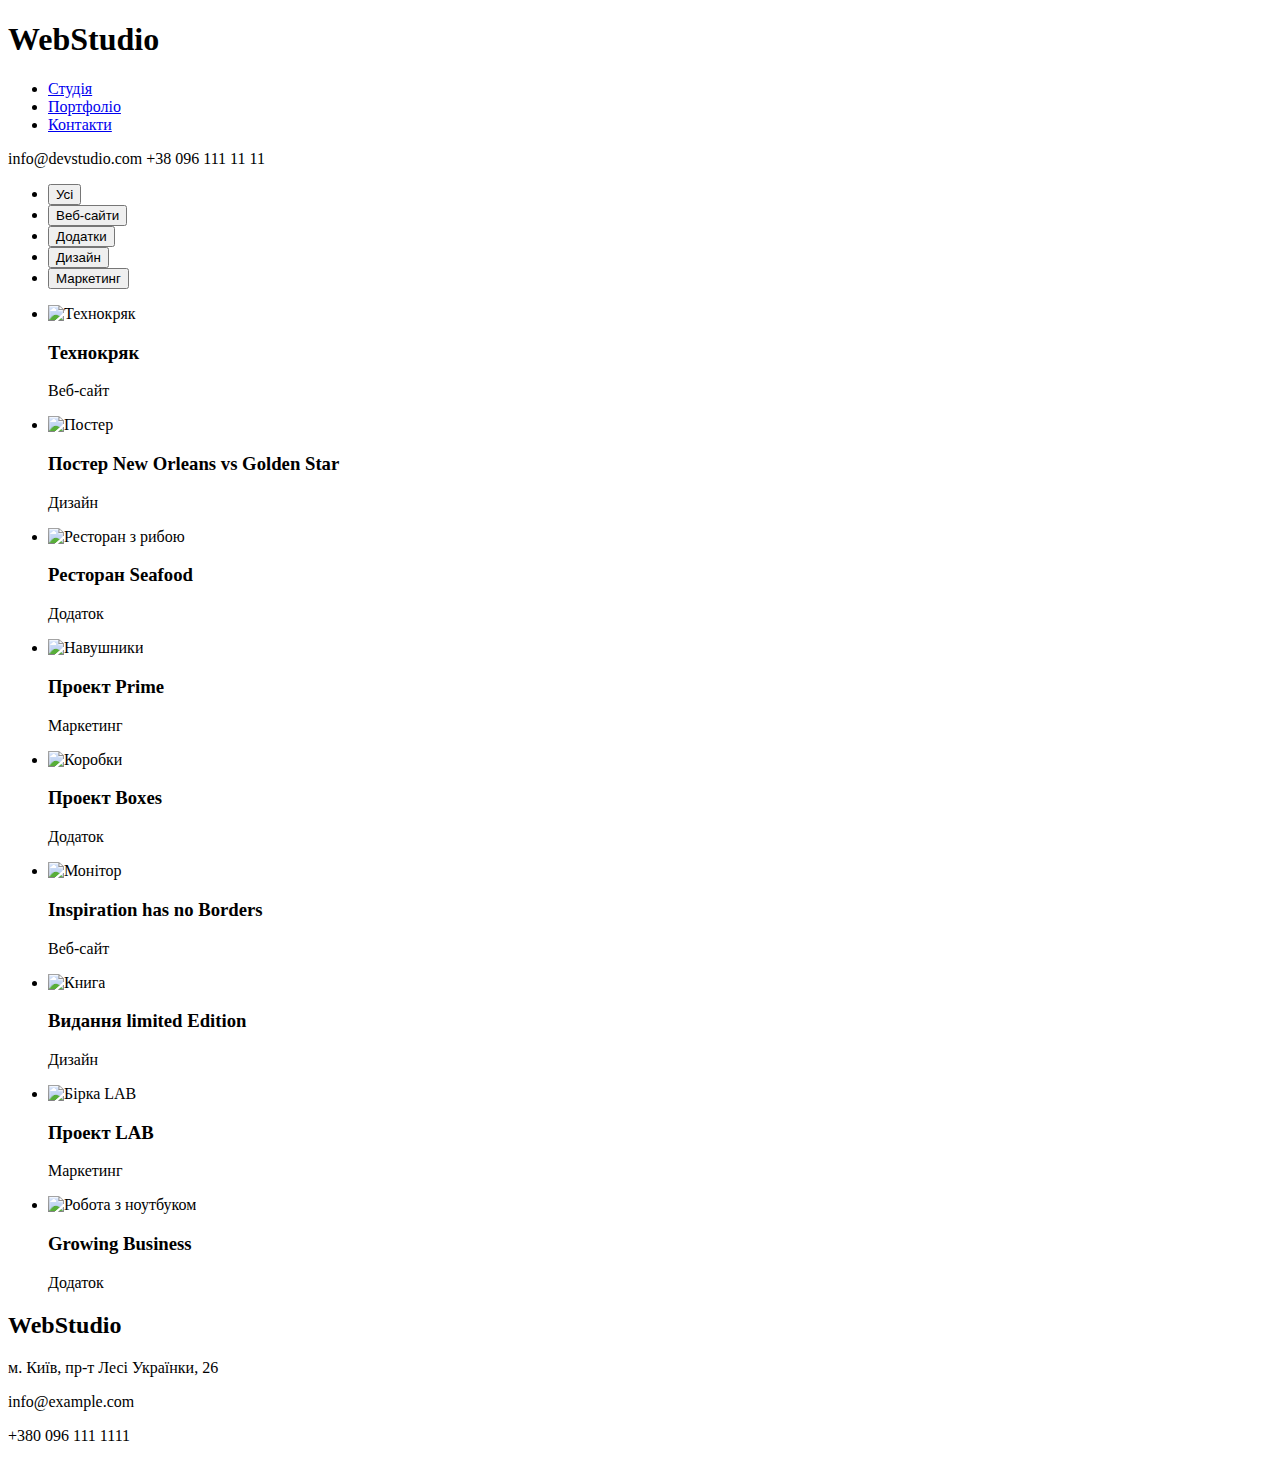
==== index.html @ 3735bf4d "2" ====
<!DOCTYPE html>
<html lang="en">
<head>
    <meta charset="UTF-8">
    <meta name="viewport" content="width=device-width, initial-scale=1.0">
    <title>Document</title>
</head>
<body>
    <header>
        <h1>WebStudio</h1>
        <nav>
            <ul>
                <li><a href="#">Студія</a></li>
                <li><a href="#">Портфоліо</a></li>
                <li><a href="#">Контакти</a></li>
            </ul>
        </nav>
        <p>info@devstudio.com            +38 096 111 11 11</p>
    </header>
    
    <main>
        <section>
            <ul>
                <li><button>Усі</button></li>
                <li><button>Веб-сайти</button></li>
                <li><button>Додатки</button></li>
                <li><button>Дизайн</button></li>
                <li><button>Маркетинг</button></li>
            </ul>
        </section>
        
        <section>
            <ul>
                <li>
                    <img src="techno.jpg" alt="Технокряк">
                    <h3>Технокряк</h3>
                    <p>Веб-сайт</p>
                </li>
                <li>
                    <img src="poster.jpg" alt="Постер">
                    <h3>Постер New Orleans vs Golden Star</h3>
                    <p>Дизайн</p>
                </li>
                <li>
                    <img src="seafood.jpg" alt="Ресторан з рибою">
                    <h3>Ресторан Seafood</h3>
                    <p>Додаток</p>
                </li>
                <li>
                    <img src="prime.jpg" alt="Навушники">
                    <h3>Проект Prime</h3>
                    <p>Маркетинг</p>
                </li>
                <li>
                    <img src="boxes.jpg" alt="Коробки">
                    <h3>Проект Boxes</h3>
                    <p>Додаток</p>
                </li>
                <li>
                    <img src="inspiration.jpg" alt="Монітор">
                    <h3>Inspiration has no Borders</h3>
                    <p>Веб-сайт</p>
                </li>
                <li>
                    <img src="inspiration.jpg" alt="Книга">
                    <h3>Видання limited Edition</h3>
                    <p>Дизайн</p>
                </li>
                <li>
                    <img src="inspiration.jpg" alt="Бірка LAB">
                    <h3>Проект LAB</h3>
                    <p>Маркетинг</p>
                </li>
                <li>
                    <img src="inspiration.jpg" alt="Робота з ноутбуком">
                    <h3>Growing Business</h3>
                    <p>Додаток</p>
                </li>
            </ul>
        </section>
        <footer>
            <h2>Web<span>Studio</span></h2>
            <p>м. Київ, пр-т Лесі Українки, 26</p>
            <p>info@example.com</p>
            <p>+380 096 111 1111</p>
        </footer>
    </main>
</body>
</html>
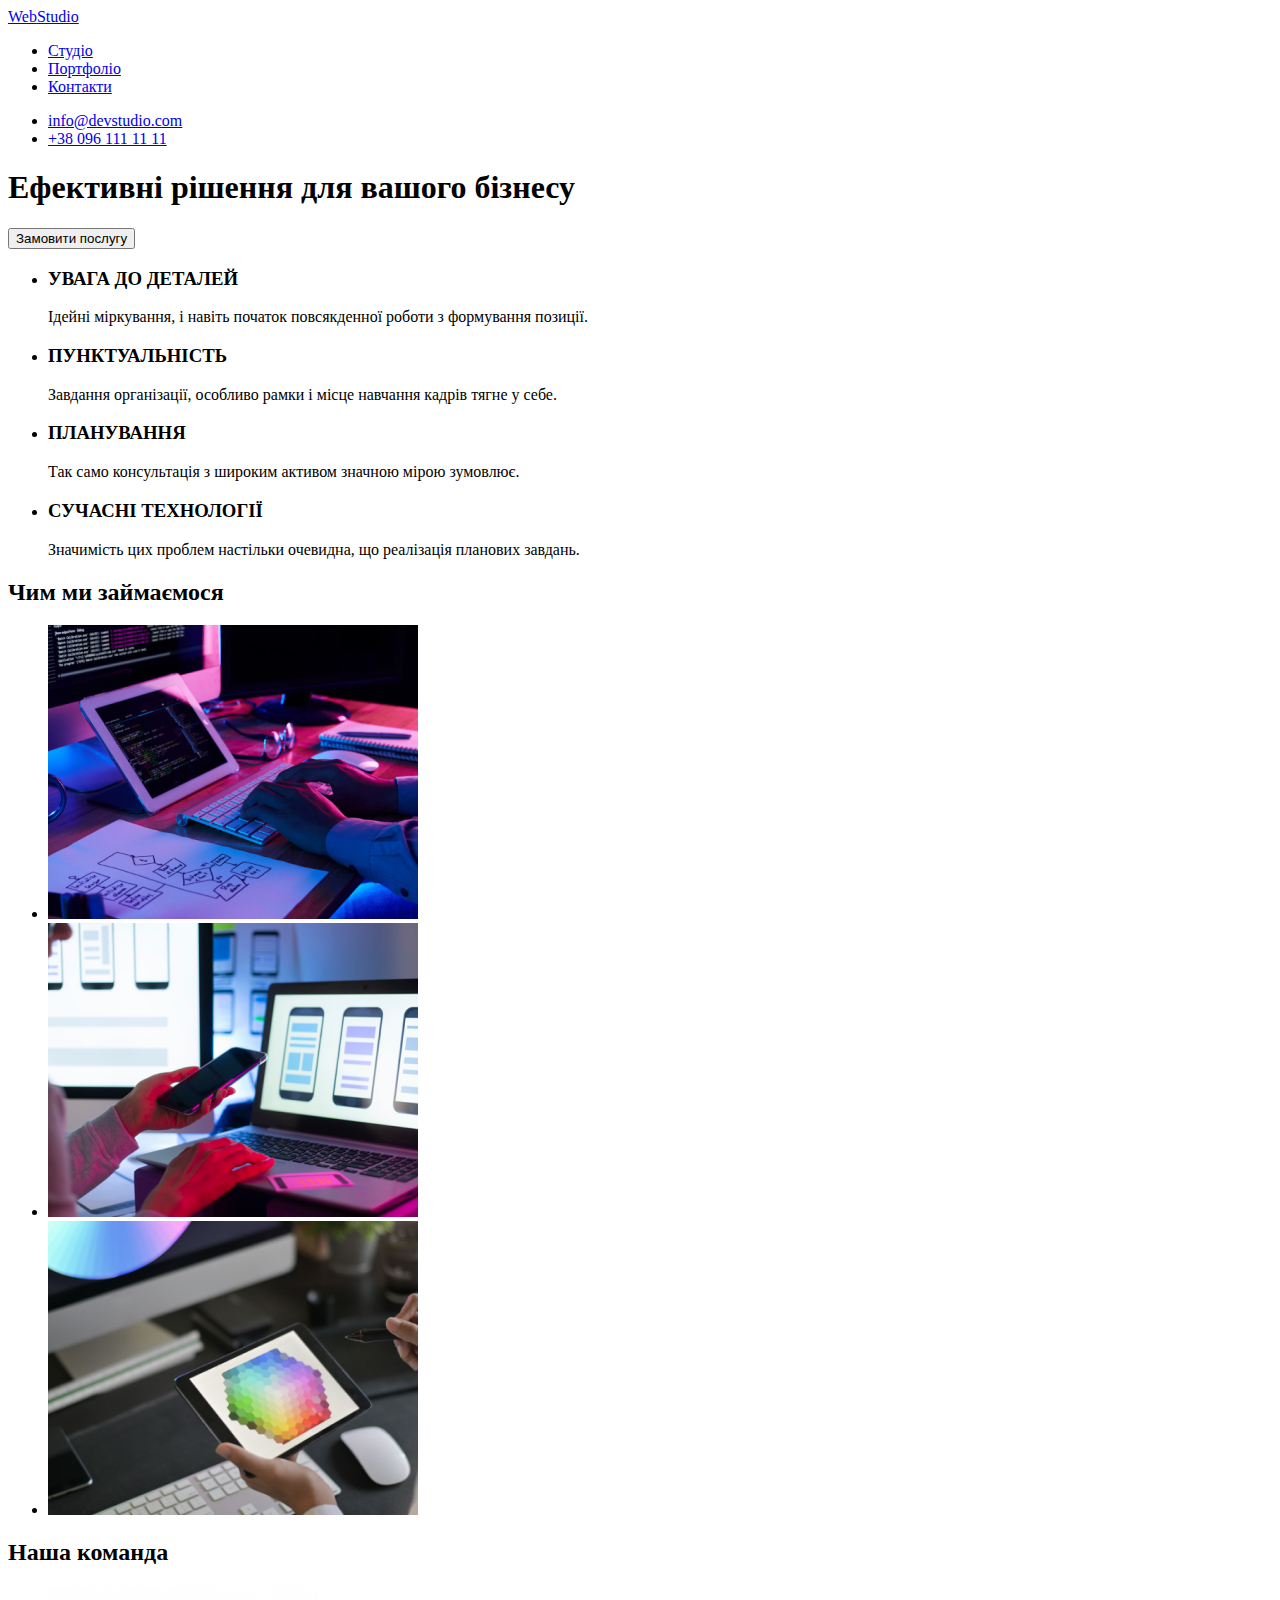
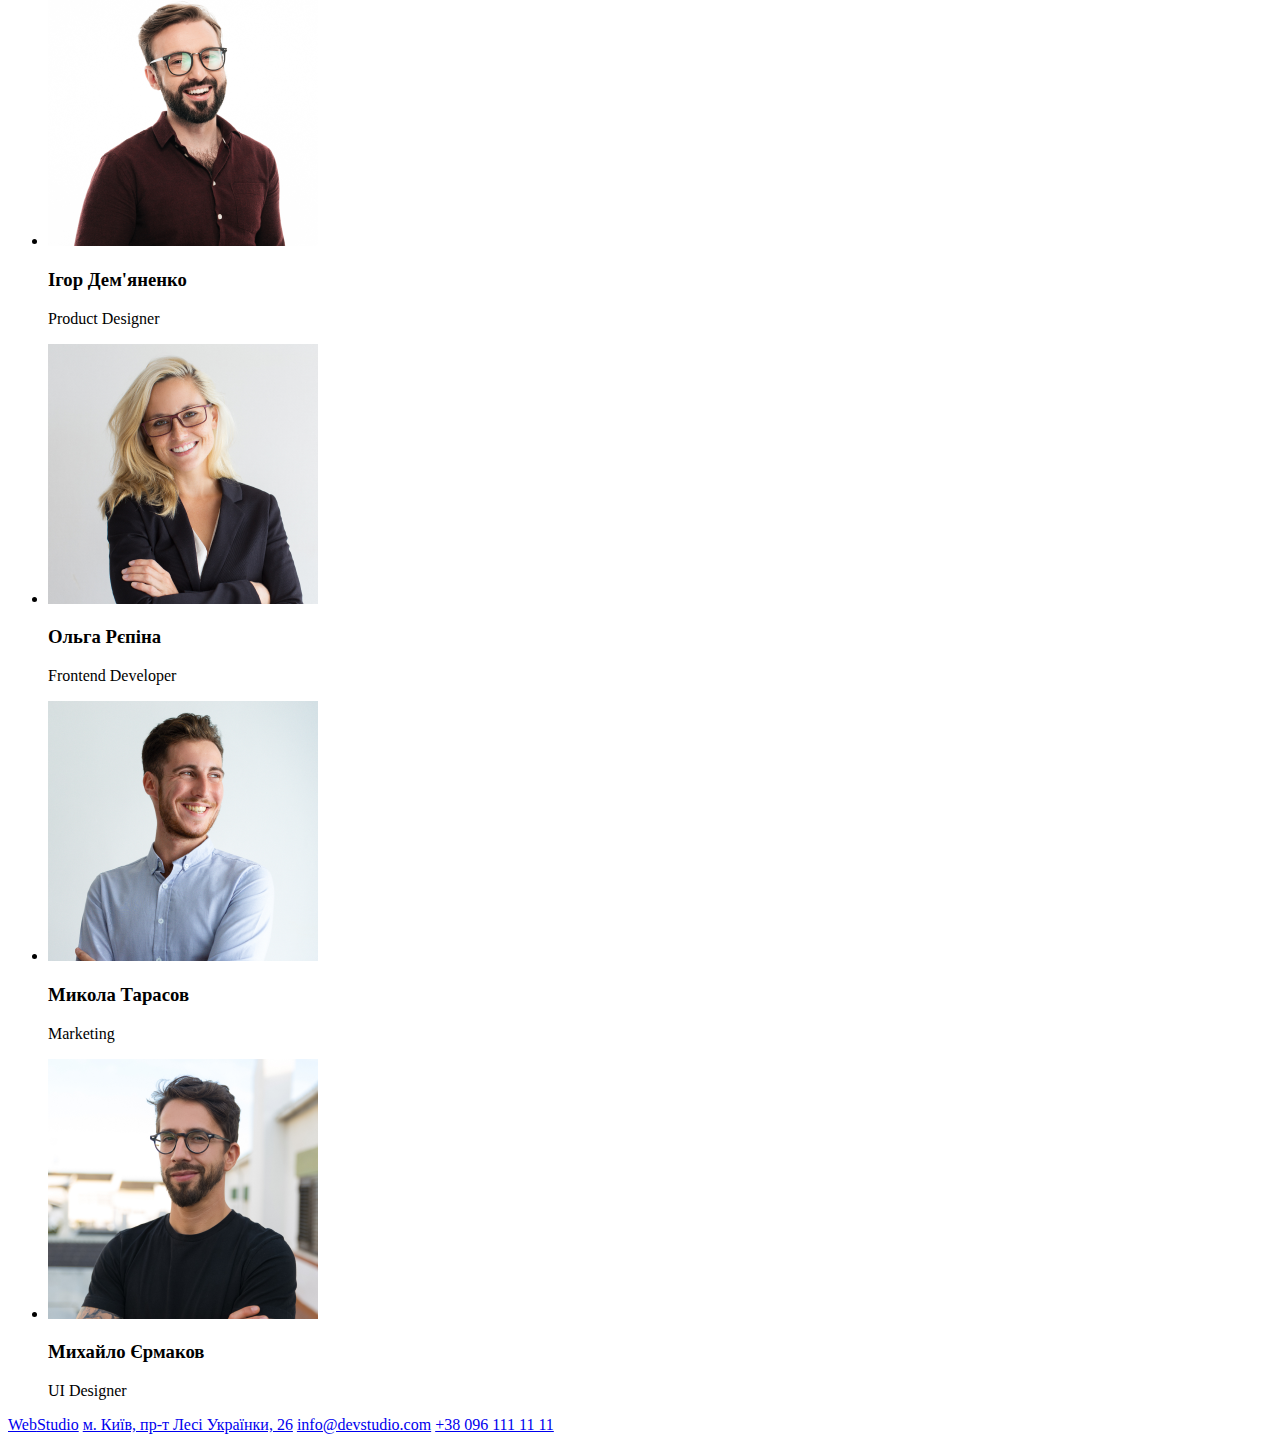
==== commit c2881c83: "а" ====
--- a/index.html
+++ b/index.html
@@ -1,89 +1,114 @@
 <!DOCTYPE html>
-<html lang="en">
-<head>
-    <meta charset="UTF-8">
-    <meta name="viewport" content="width=device-width, initial-scale=1.0">
-    <title>Document</title>
-</head>
-<body>
+<html lang="uk">
+  <head>
+    <meta charset="UTF-8" />
+    <meta name="viewport" content="width=device-width, initial-scale=1.0" />
+    <title>WebStudio</title>
+  </head>
+  <body>
     <header>
-        <h1>WebStudio</h1>
-        <nav>
-            <ul>
-                <li><a href="#">Студія</a></li>
-                <li><a href="#">Портфоліо</a></li>
-                <li><a href="#">Контакти</a></li>
-            </ul>
-        </nav>
-        <p>info@devstudio.com            +38 096 111 11 11</p>
+      <a href="./index.html"><span>Web</span>Studio</a>
+      <nav>
+        <ul>
+          <li><a href="./index.html">Студіо</a></li>
+          <li><a href="./portfolio.html">Портфоліо</a></li>
+          <li><a href="#">Контакти</a></li>
+        </ul>
+      </nav>
+      <ul>
+        <li>
+          <a href="mailto:info@devstudio.com" lang="en">info@devstudio.com</a>
+        </li>
+        <li><a href="tel:+380961111111">+38 096 111 11 11</a></li>
+      </ul>
     </header>
-    
     <main>
-        <section>
-            <ul>
-                <li><button>Усі</button></li>
-                <li><button>Веб-сайти</button></li>
-                <li><button>Додатки</button></li>
-                <li><button>Дизайн</button></li>
-                <li><button>Маркетинг</button></li>
-            </ul>
-        </section>
-        
-        <section>
-            <ul>
-                <li>
-                    <img src="techno.jpg" alt="Технокряк">
-                    <h3>Технокряк</h3>
-                    <p>Веб-сайт</p>
-                </li>
-                <li>
-                    <img src="poster.jpg" alt="Постер">
-                    <h3>Постер New Orleans vs Golden Star</h3>
-                    <p>Дизайн</p>
-                </li>
-                <li>
-                    <img src="seafood.jpg" alt="Ресторан з рибою">
-                    <h3>Ресторан Seafood</h3>
-                    <p>Додаток</p>
-                </li>
-                <li>
-                    <img src="prime.jpg" alt="Навушники">
-                    <h3>Проект Prime</h3>
-                    <p>Маркетинг</p>
-                </li>
-                <li>
-                    <img src="boxes.jpg" alt="Коробки">
-                    <h3>Проект Boxes</h3>
-                    <p>Додаток</p>
-                </li>
-                <li>
-                    <img src="inspiration.jpg" alt="Монітор">
-                    <h3>Inspiration has no Borders</h3>
-                    <p>Веб-сайт</p>
-                </li>
-                <li>
-                    <img src="inspiration.jpg" alt="Книга">
-                    <h3>Видання limited Edition</h3>
-                    <p>Дизайн</p>
-                </li>
-                <li>
-                    <img src="inspiration.jpg" alt="Бірка LAB">
-                    <h3>Проект LAB</h3>
-                    <p>Маркетинг</p>
-                </li>
-                <li>
-                    <img src="inspiration.jpg" alt="Робота з ноутбуком">
-                    <h3>Growing Business</h3>
-                    <p>Додаток</p>
-                </li>
-            </ul>
-        </section>
-        <footer>
-            <h2>Web<span>Studio</span></h2>
-            <p>м. Київ, пр-т Лесі Українки, 26</p>
-            <p>info@example.com</p>
-            <p>+380 096 111 1111</p>
-        </footer>
+      <section>
+        <h1>Ефективні рішення для вашого бізнесу</h1>
+        <button type="button">Замовити послугу</button>
+      </section>
+      <section>
+        <ul>
+          <li>
+            <h3>УВАГА ДО ДЕТАЛЕЙ</h3>
+            <p>
+              Ідейні міркування, і навіть початок повсякденної роботи з
+              формування позиції.
+            </p>
+          </li>
+          <li>
+            <h3>ПУНКТУАЛЬНІСТЬ</h3>
+            <p>
+              Завдання організації, особливо рамки і місце навчання кадрів тягне
+              у себе.
+            </p>
+          </li>
+          <li>
+            <h3>ПЛАНУВАННЯ</h3>
+            <p>
+              Так само консультація з широким активом значною мірою зумовлює.
+            </p>
+          </li>
+          <li>
+            <h3>СУЧАСНІ ТЕХНОЛОГІЇ</h3>
+            <p>
+              Значимість цих проблем настільки очевидна, що реалізація планових
+              завдань.
+            </p>
+          </li>
+        </ul>
+      </section>
+      <section>
+        <h2>Чим ми займаємося</h2>
+        <ul>
+          <li>
+            <img src="./images/first.png" alt="#" />
+          </li>
+          <li>
+            <img src="./images/second.png" alt="#" />
+          </li>
+          <li>
+            <img src="./images/third.png" alt="#" />
+          </li>
+        </ul>
+      </section>
+      <section>
+        <h2>Наша команда</h2>
+        <ul>
+          <li>
+            <img src="./images/igor.png" alt="Зображення чоловіка" />
+            <h3>Ігор Дем'яненко</h3>
+            <p lang="en">Product Designer</p>
+          </li>
+        </ul>
+        <ul>
+          <li>
+            <img src="./images/olga.png" alt="Ольга Рєпіна" />
+            <h3>Ольга Рєпіна</h3>
+            <p lang="en">Frontend Developer</p>
+          </li>
+        </ul>
+        <ul>
+          <li>
+            <img src="./images/mykola.png" alt="Микола Тарасов" />
+            <h3>Микола Тарасов</h3>
+            <p lang="en">Marketing</p>
+          </li>
+        </ul>
+        <ul>
+          <li>
+            <img src="./images/michael.png" alt="Михайло Єрмаков" />
+            <h3>Михайло Єрмаков</h3>
+            <p lang="en">UI Designer</p>
+          </li>
+        </ul>
+      </section>
     </main>
-</body>
-</html>
+    <footer>
+        <a href="./index.html"><span>Web</span>Studio</a>
+        <a href="#">м. Київ, пр-т Лесі Українки, 26</a>
+        <a href="mailto:info@devstudio.com" lang="en">info@devstudio.com</a>
+        <a href="tel:+380961111111">+38 096 111 11 11</a>
+    </footer>
+  </body>
+</html>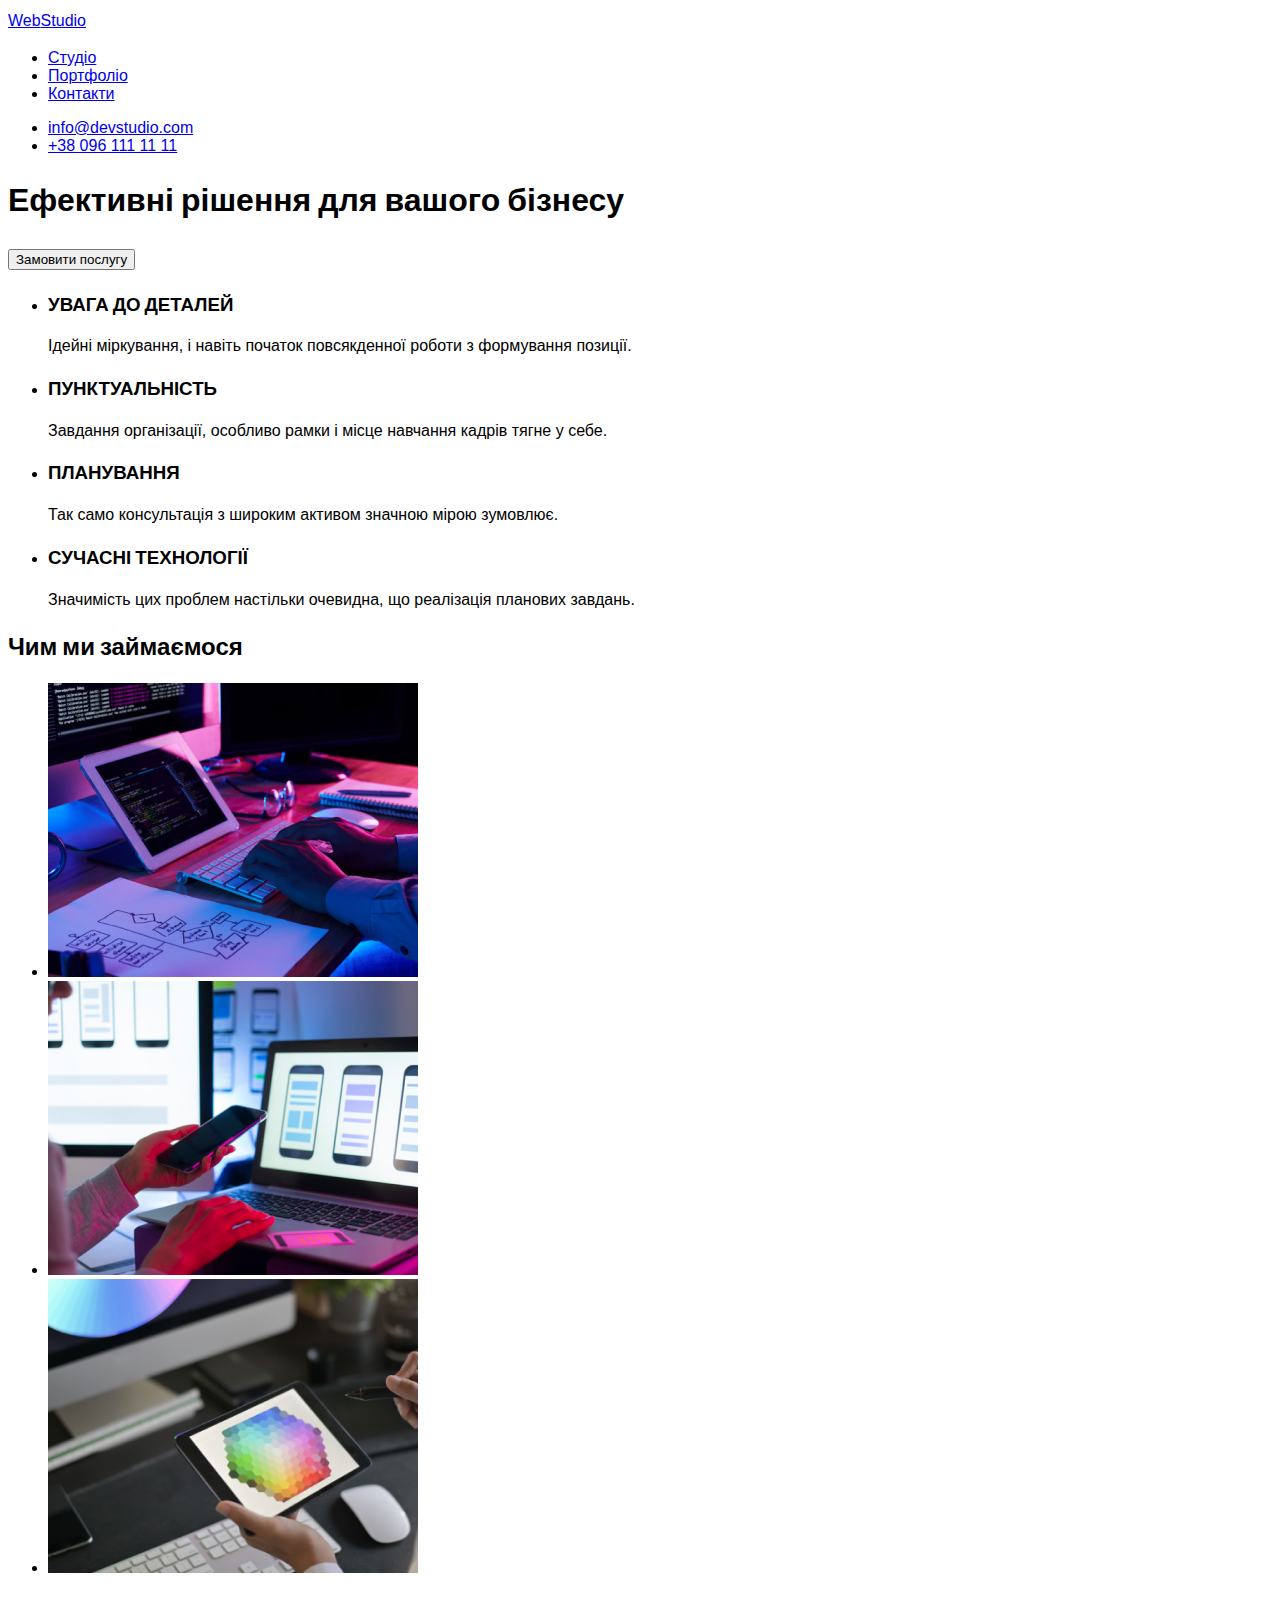
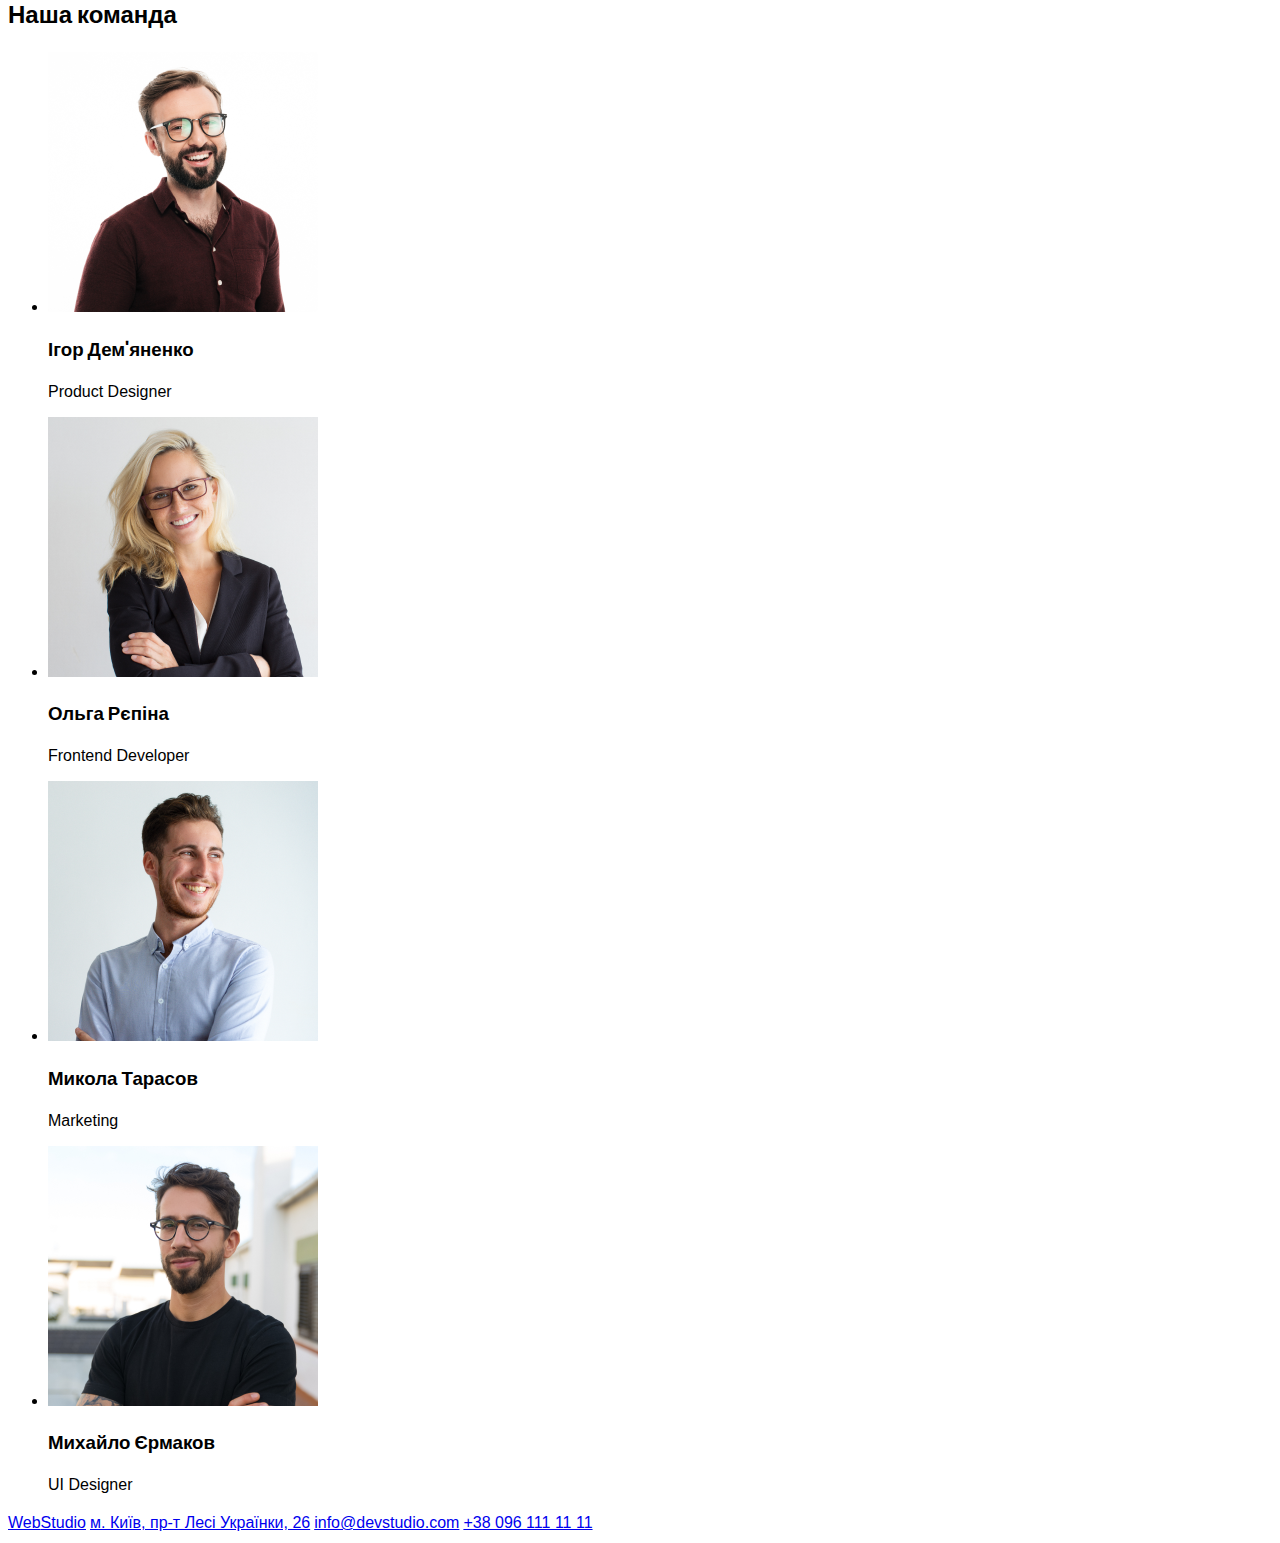
==== commit a15b1332: "додав шрифти" ====
--- a/index.html
+++ b/index.html
@@ -3,11 +3,14 @@
   <head>
     <meta charset="UTF-8" />
     <meta name="viewport" content="width=device-width, initial-scale=1.0" />
+    <link href="https://fonts.googleapis.com/css2?family=Poppins:wght@300;400;500;600;700&family=Open+Sans:wght@300;400;600;700&display=swap" rel="stylesheet">
+    <link rel="stylesheet" href="css/style.css">
     <title>WebStudio</title>
   </head>
   <body>
     <header>
       <a href="./index.html"><span>Web</span>Studio</a>
+      
       <nav>
         <ul>
           <li><a href="./index.html">Студіо</a></li>
--- a/css/style.css
+++ b/css/style.css
@@ -0,0 +1,26 @@
+body {
+    font-family: 'Poppins', 'Open Sans','Montserrat', sans-serif;
+    font-weight: 400;
+}
+
+h1,
+h2,
+h3 {
+    font-family: 'Poppins', sans-serif;
+    font-weight: 700;
+}
+
+p,
+a,
+li {
+    font-family: 'Montserrat', sans-serif;
+    font-weight: 400;
+}
+
+.bold {
+    font-weight: 600;
+}
+
+.light {
+    font-weight: 300;
+}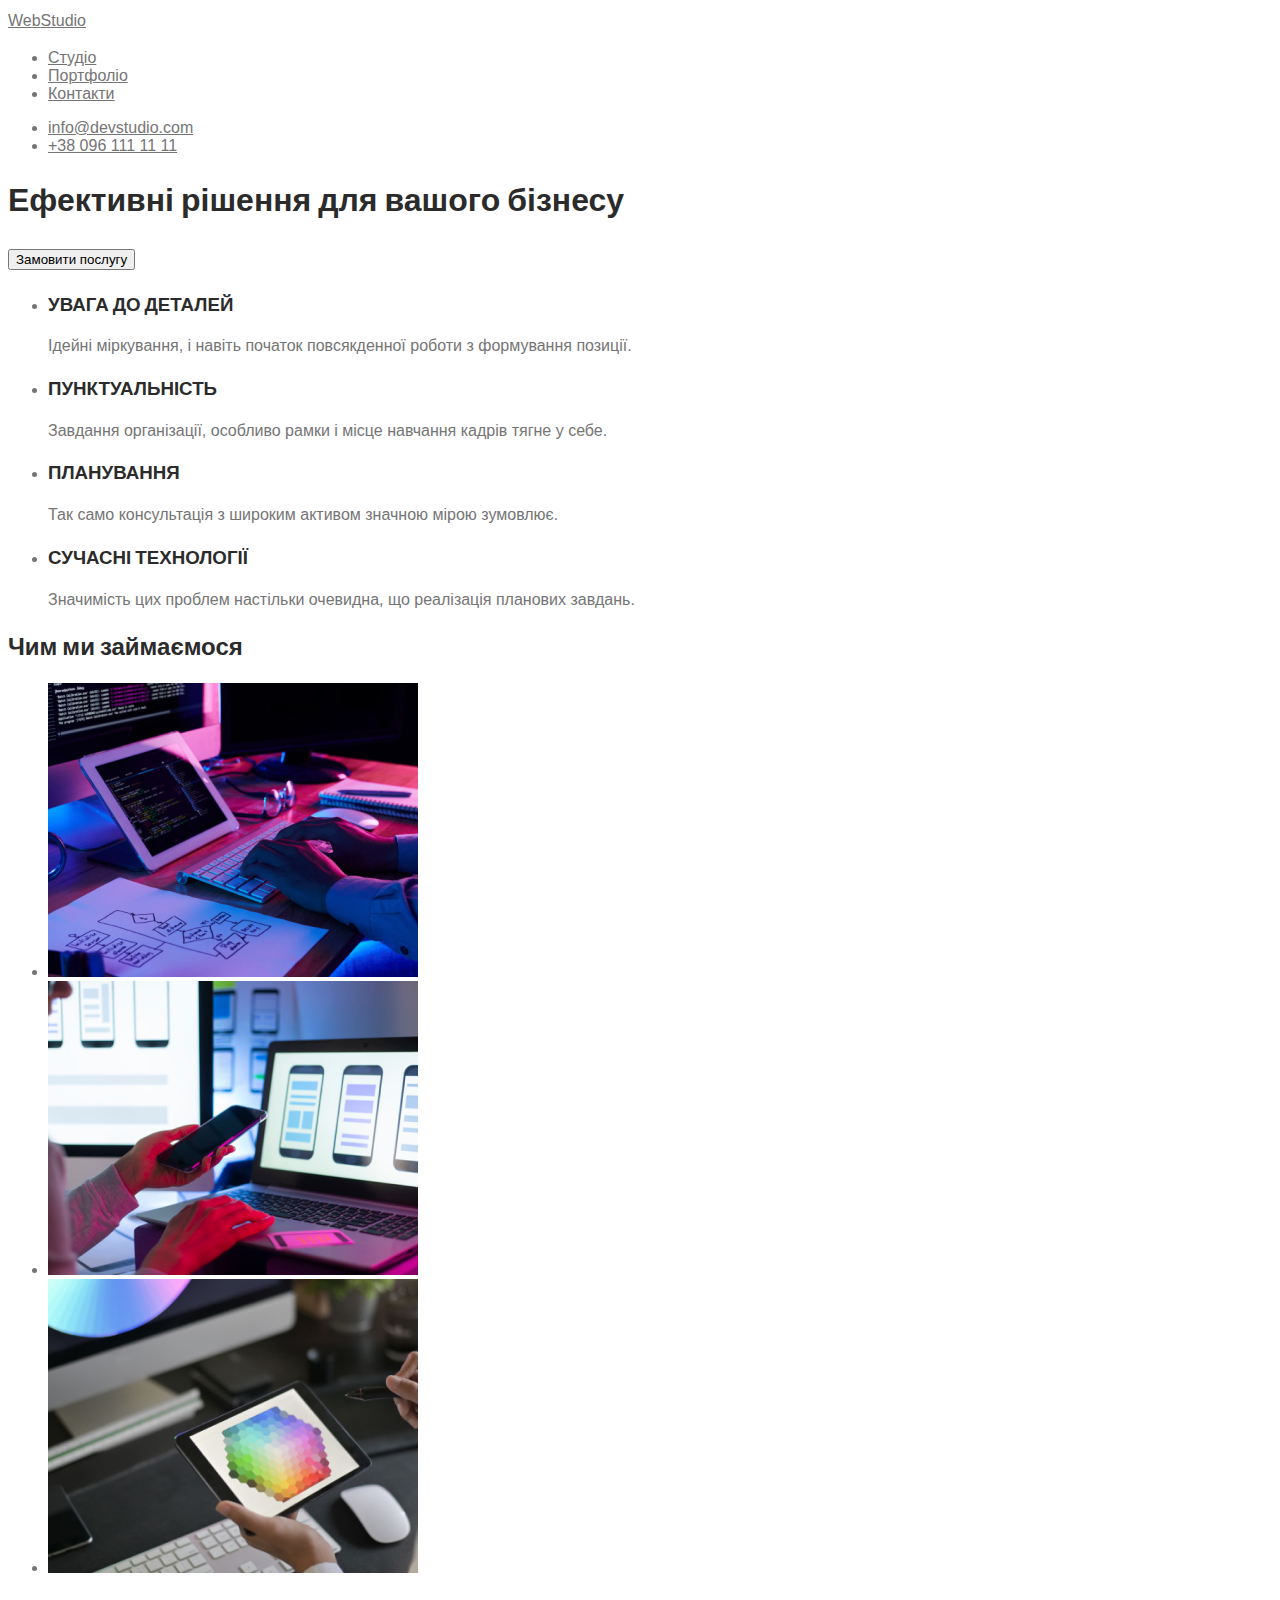
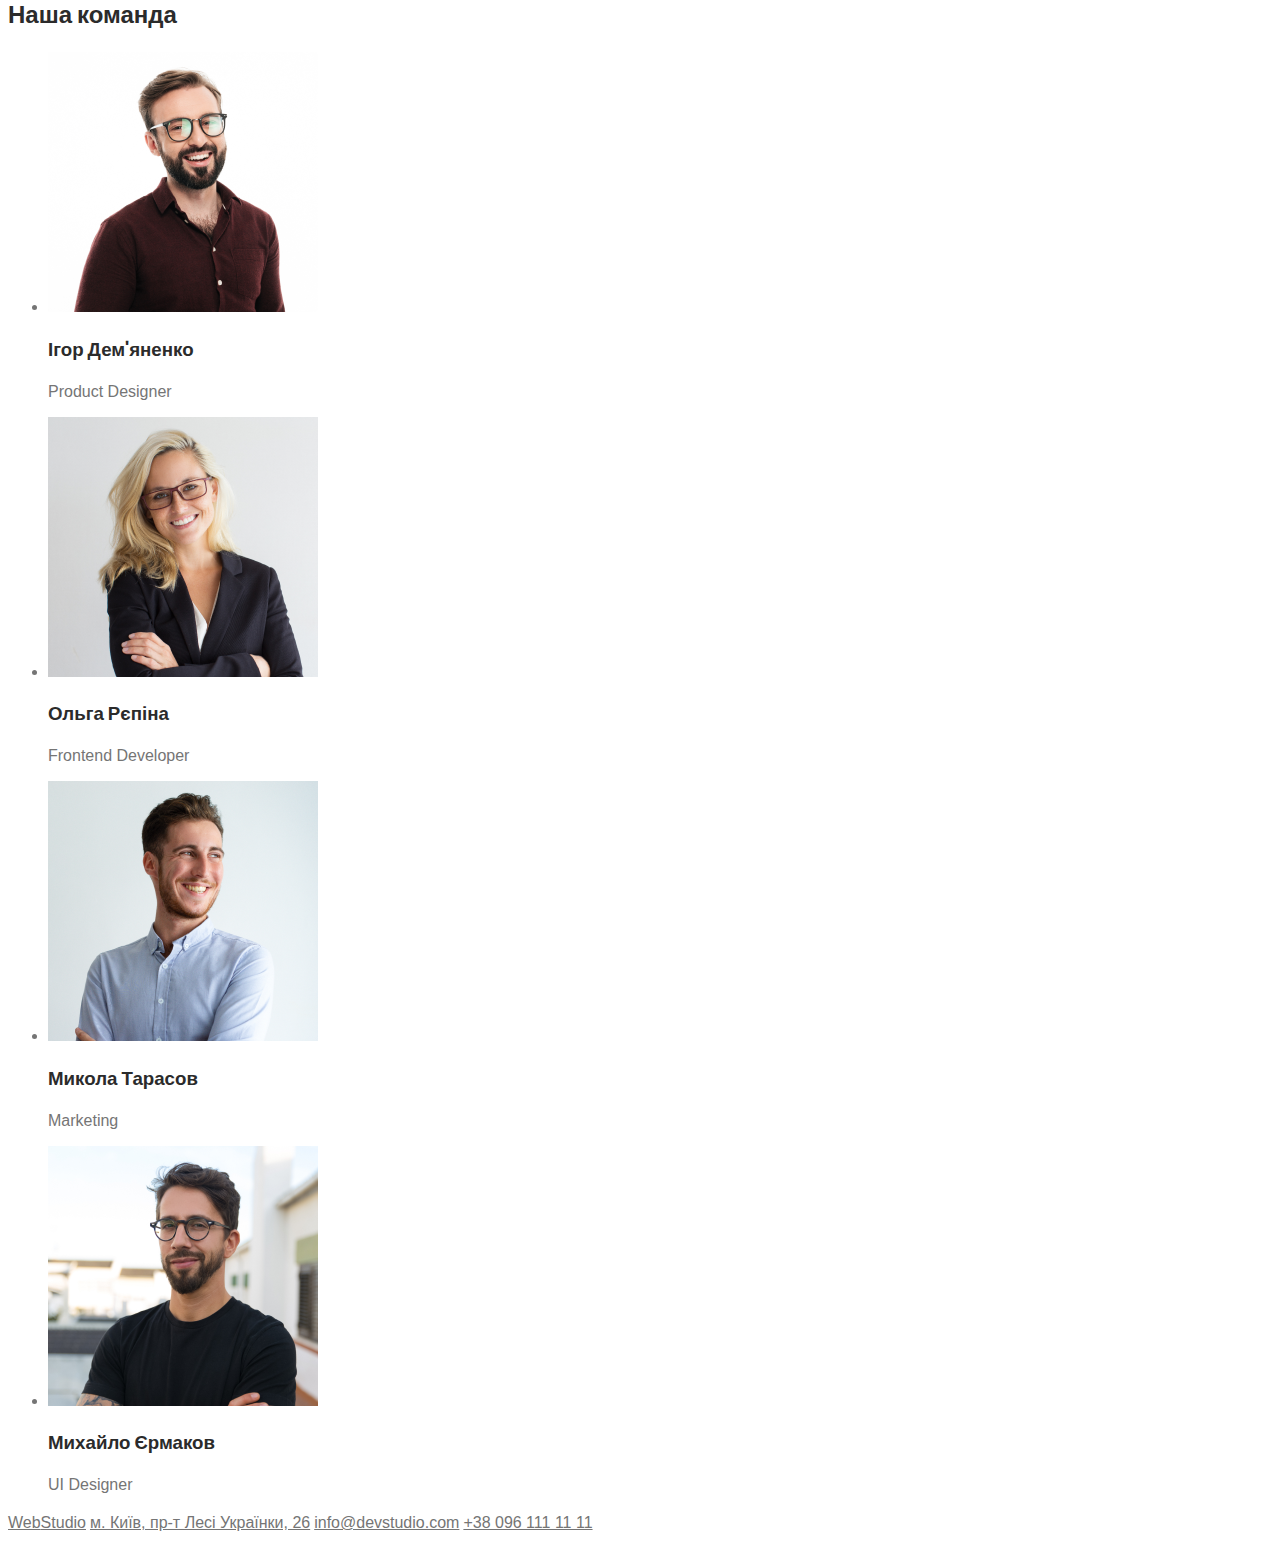
==== commit 43e39178: "написав правильно шляхи" ====
--- a/index.html
+++ b/index.html
@@ -4,7 +4,7 @@
     <meta charset="UTF-8" />
     <meta name="viewport" content="width=device-width, initial-scale=1.0" />
     <link href="https://fonts.googleapis.com/css2?family=Poppins:wght@300;400;500;600;700&family=Open+Sans:wght@300;400;600;700&display=swap" rel="stylesheet">
-    <link rel="stylesheet" href="css/style.css">
+    <link rel="stylesheet" href="./css/style.css">
     <title>WebStudio</title>
   </head>
   <body>
--- a/css/style.css
+++ b/css/style.css
@@ -1,26 +1,36 @@
-body {
-    font-family: 'Poppins', 'Open Sans','Montserrat', sans-serif;
+:root {
+    --primary-color: #2b2b2b; 
+    --accent-color: #007bff; 
+    --text-color: #212121; 
+    --secondary-text-color: #757575; 
+    --background-color: #ffffff; 
+    --light-gray: #f5f5f5; 
+  }
+  
+  body {
+    font-family: 'Poppins', 'Open Sans', 'Montserrat', sans-serif;
     font-weight: 400;
-}
-
-h1,
-h2,
-h3 {
+    color: var(--text-color);
+    background-color: var(--background-color);
+  }
+  
+  h1, h2, h3 {
     font-family: 'Poppins', sans-serif;
     font-weight: 700;
-}
-
-p,
-a,
-li {
+    color: var(--primary-color);
+  }
+  
+  p, a, li {
     font-family: 'Montserrat', sans-serif;
     font-weight: 400;
-}
-
-.bold {
+    color: var(--secondary-text-color);
+  }
+  
+  .bold {
     font-weight: 600;
-}
-
-.light {
+  }
+  
+  .light {
     font-weight: 300;
-}+  }
+  
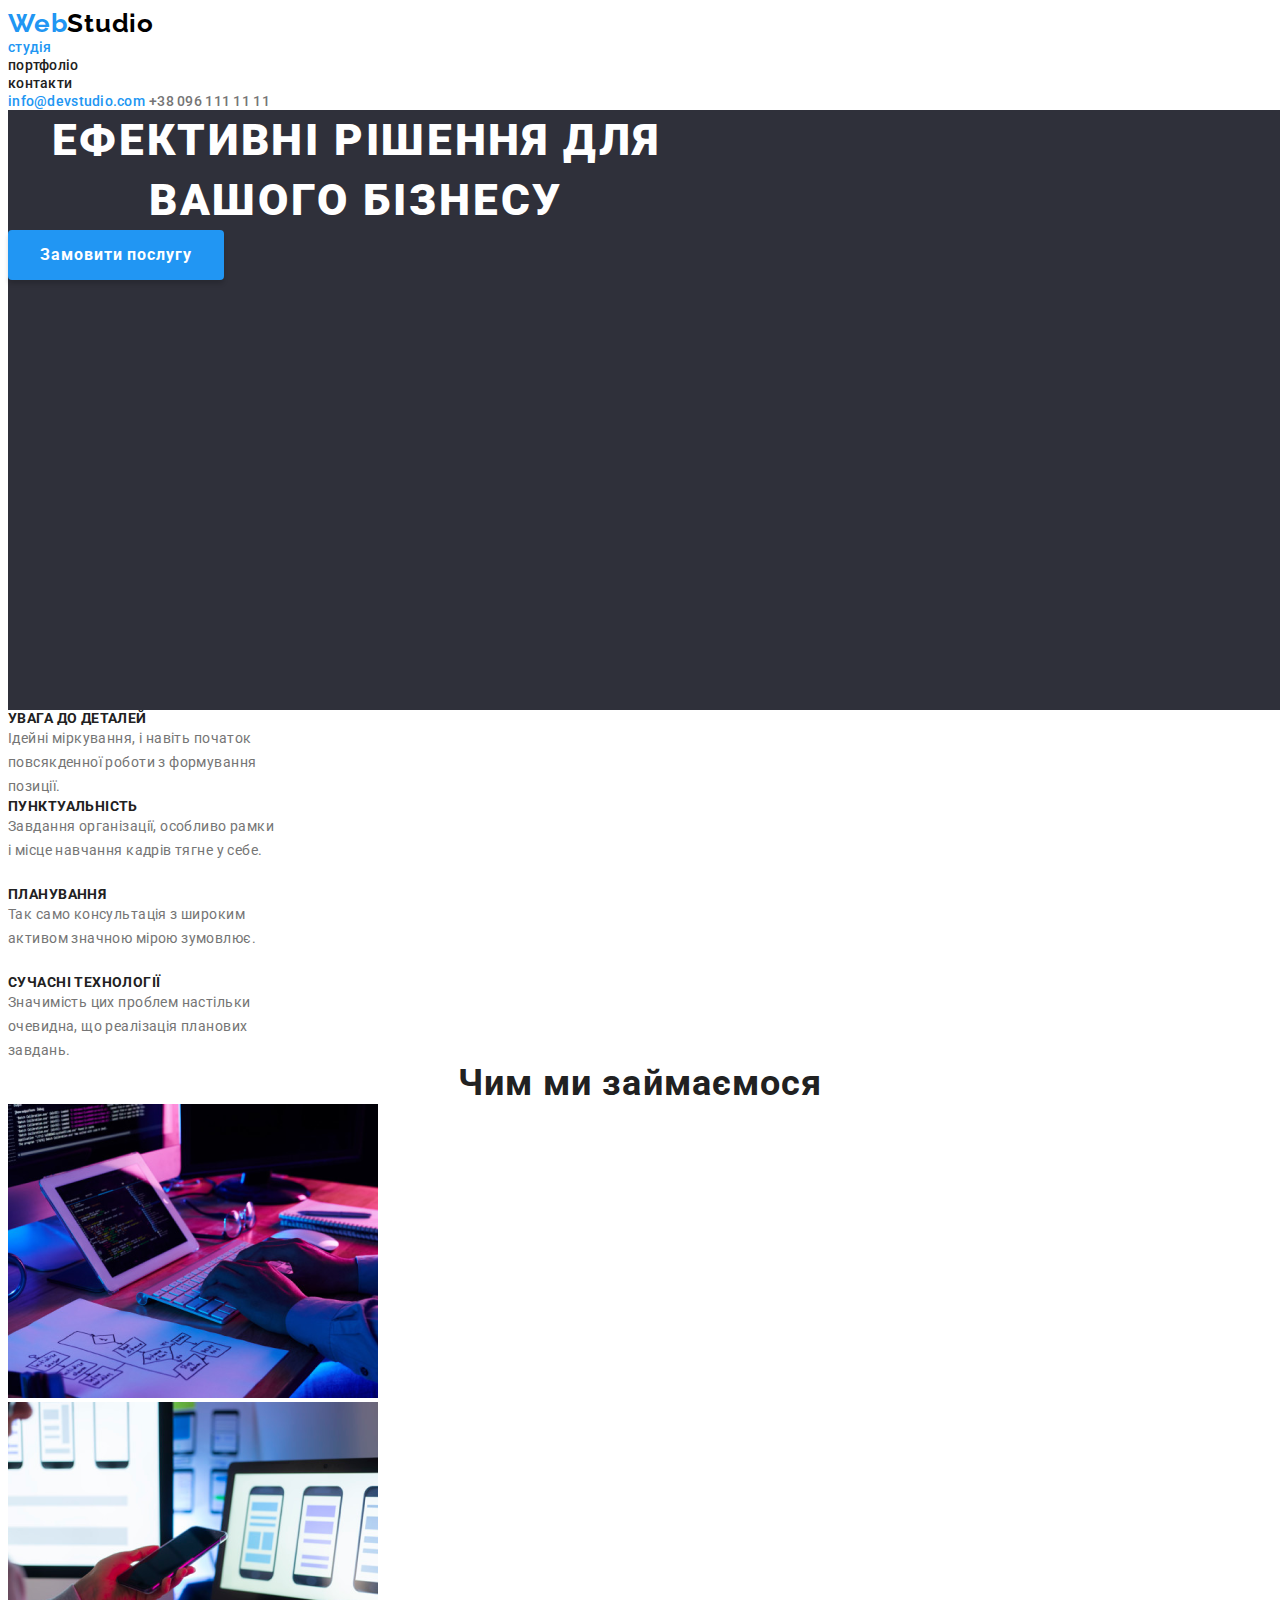
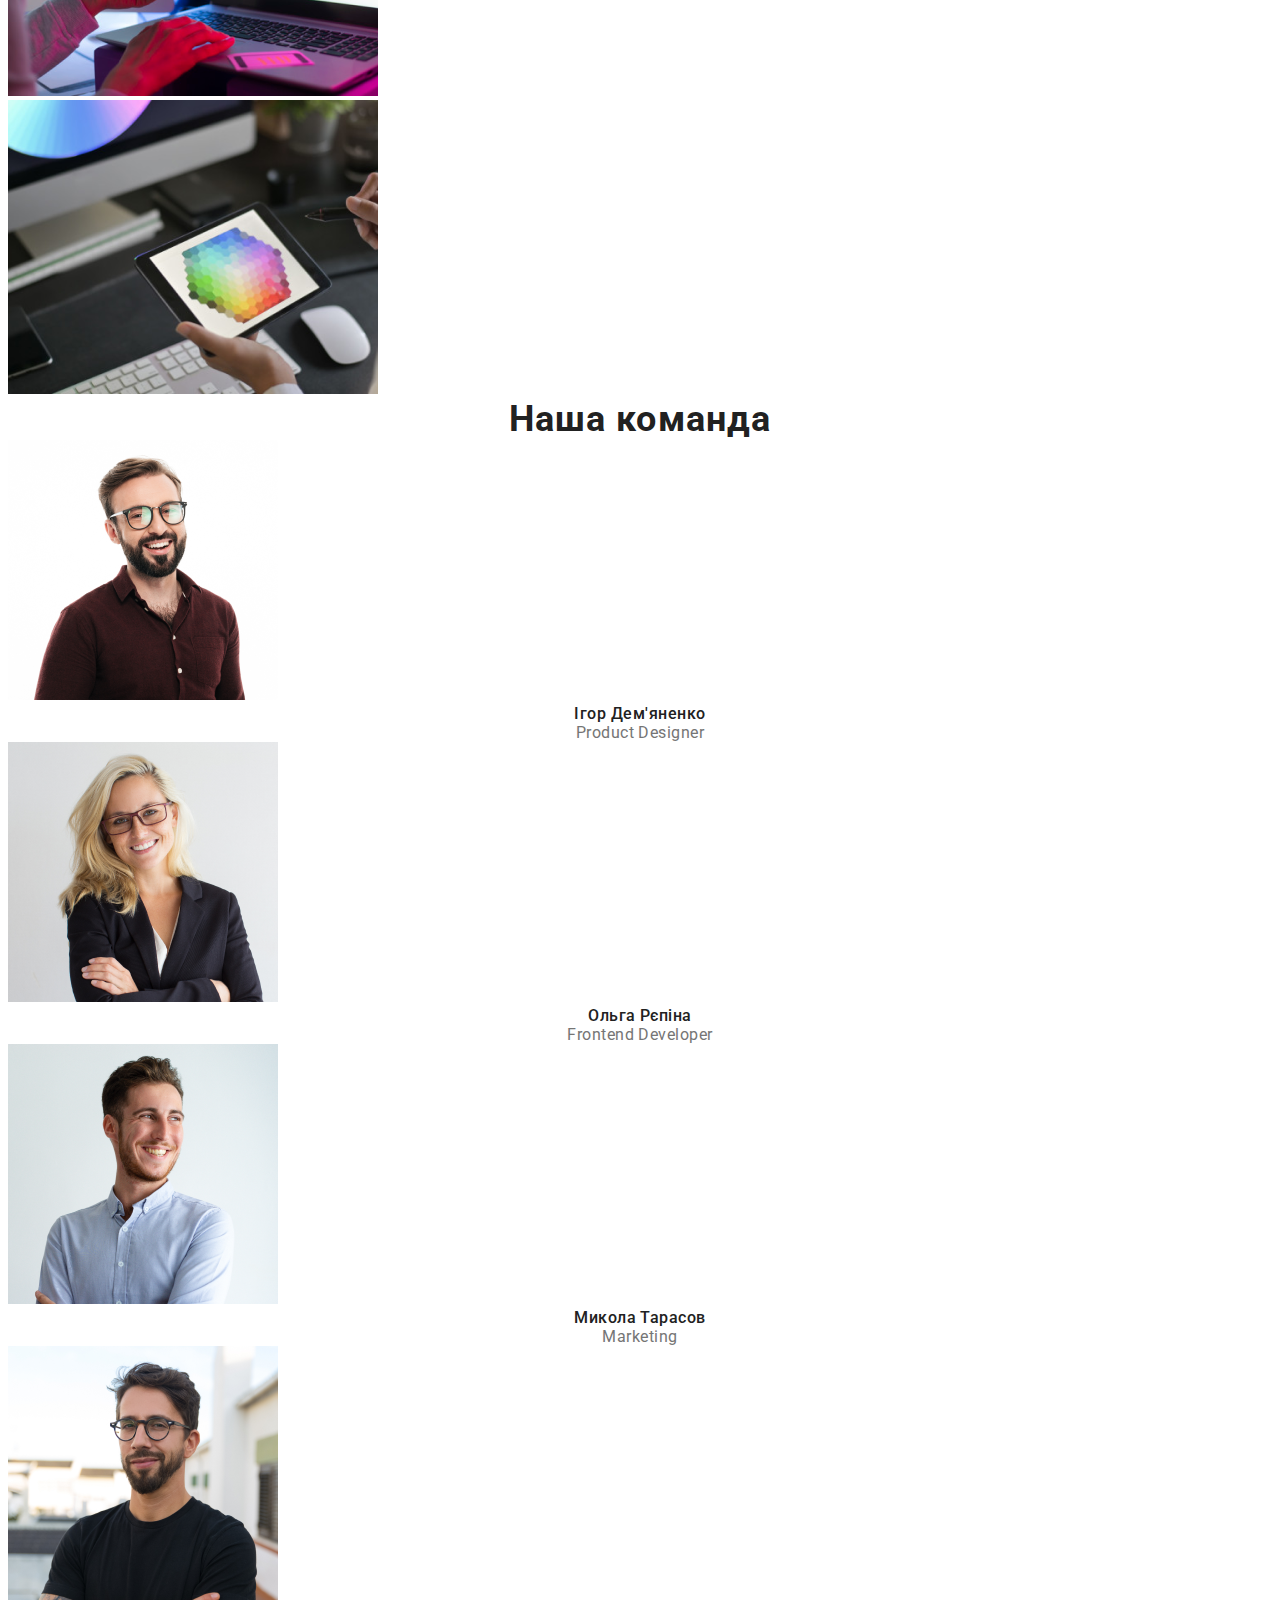
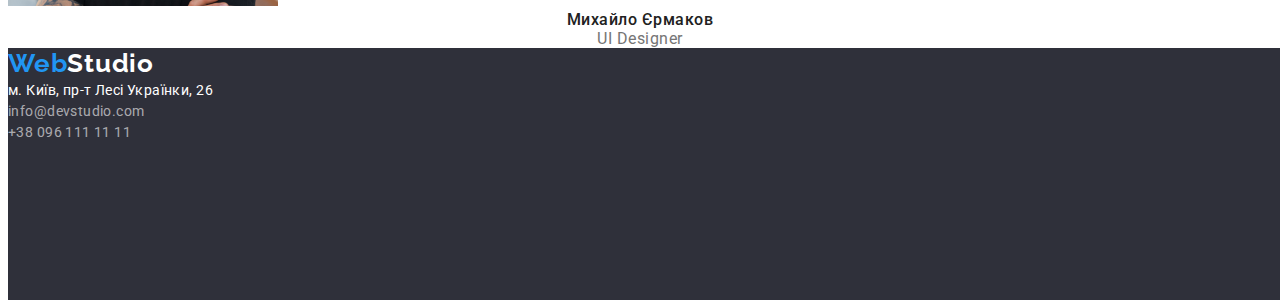
==== commit 3186bdff: "1" ====
--- a/index.html
+++ b/index.html
@@ -1,117 +1,140 @@
 <!DOCTYPE html>
-<html lang="uk">
-  <head>
-    <meta charset="UTF-8" />
-    <meta name="viewport" content="width=device-width, initial-scale=1.0" />
-    <link href="https://fonts.googleapis.com/css2?family=Poppins:wght@300;400;500;600;700&family=Open+Sans:wght@300;400;600;700&display=swap" rel="stylesheet">
-    <link rel="stylesheet" href="./css/style.css">
-    <title>WebStudio</title>
-  </head>
-  <body>
-    <header>
-      <a href="./index.html"><span>Web</span>Studio</a>
-      
-      <nav>
-        <ul>
-          <li><a href="./index.html">Студіо</a></li>
-          <li><a href="./portfolio.html">Портфоліо</a></li>
-          <li><a href="#">Контакти</a></li>
-        </ul>
-      </nav>
-      <ul>
-        <li>
-          <a href="mailto:info@devstudio.com" lang="en">info@devstudio.com</a>
-        </li>
-        <li><a href="tel:+380961111111">+38 096 111 11 11</a></li>
-      </ul>
-    </header>
-    <main>
-      <section>
-        <h1>Ефективні рішення для вашого бізнесу</h1>
-        <button type="button">Замовити послугу</button>
-      </section>
-      <section>
-        <ul>
-          <li>
-            <h3>УВАГА ДО ДЕТАЛЕЙ</h3>
-            <p>
+<html lang="en">
+
+<head>
+  <meta charset="UTF-8" />
+  <meta name="viewport" content="width=device-width, initial-scale=1.0" />
+  <title>Document</title>
+  <link rel="preconnect" href="https://fonts.googleapis.com" />
+  <link rel="preconnect" href="https://fonts.gstatic.com" crossorigin />
+  <link
+    href="https://fonts.googleapis.com/css2?family=Raleway:ital,wght@0,100..900;1,100..900&family=Roboto:ital,wght@0,100..900;1,100..900&display=swap"
+    rel="stylesheet" />
+  <link rel="stylesheet" href="https://cdnjs.cloudflare.com/ajax/libs/modern-normalize/3.0.1/modern-normalize.min.css"
+    integrity="sha512-q6WgHqiHlKyOqslT/lgBgodhd03Wp4BEqKeW6nNtlOY4quzyG3VoQKFrieaCeSnuVseNKRGpGeDU3qPmabCANg=="
+    crossorigin="anonymous" referrerpolicy="no-referrer" />
+  <link rel="stylesheet" href="./css/resest.css">
+  <link rel="stylesheet" href="./css/style.css" />
+</head>
+
+<body>
+  <header class="header">
+    <h2 class="header-title"><span class="header-span">Web</span>Studio</h2>
+    <ul class="header-list">
+      <li class="header-item">
+        <a class="header-link2" href="./index.html">студія</a>
+      </li>
+      <li class="header-item">
+        <a class="header-link" href="./portfolio.html">портфоліо</a>
+      </li>
+      <li class="header-item">
+        <a class="header-link" href="">контакти</a>
+      </li>
+    </ul>
+    <a class="header-mail" href="mailto:info@devstudio.com">info@devstudio.com</a>
+    <a class="header-tel" href="tel:+380961111111">+38 096 111 11 11</a>
+  </header>
+  <main>
+    <section class="effective">
+      <h1 class="effective-title">Ефективні рішення для вашого бізнесу</h1>
+      <button class="effective-button" type="button">Замовити послугу</button>
+    </section>
+    <section class="warning">
+      <ul class="warning-list">
+        <li class="warning-item">
+          <article class="warning-art">
+            <h2 class="warning-title">УВАГА ДО ДЕТАЛЕЙ</h2>
+            <p class="warning-text">
               Ідейні міркування, і навіть початок повсякденної роботи з
               формування позиції.
             </p>
-          </li>
-          <li>
-            <h3>ПУНКТУАЛЬНІСТЬ</h3>
-            <p>
-              Завдання організації, особливо рамки і місце навчання кадрів тягне
-              у себе.
+          </article>
+        </li>
+        <li class="warning-item">
+          <article class="warning-art">
+            <h2 class="warning-title">ПУНКТУАЛЬНІСТЬ</h2>
+            <p class="warning-text">
+              Завдання організації, особливо рамки і місце навчання кадрів
+              тягне у себе.
             </p>
-          </li>
-          <li>
-            <h3>ПЛАНУВАННЯ</h3>
-            <p>
+          </article>
+        </li>
+        <li class="warning-item">
+          <article class="warning-art">
+            <h2 class="warning-title">ПЛАНУВАННЯ</h2>
+            <p class="warning-text">
               Так само консультація з широким активом значною мірою зумовлює.
             </p>
-          </li>
-          <li>
-            <h3>СУЧАСНІ ТЕХНОЛОГІЇ</h3>
-            <p>
-              Значимість цих проблем настільки очевидна, що реалізація планових
-              завдань.
+          </article>
+        </li>
+        <li class="warning-item">
+          <article class="warning-art">
+            <h2 class="warning-title">СУЧАСНІ ТЕХНОЛОГІЇ</h2>
+            <p class="warning-text">
+              Значимість цих проблем настільки очевидна, що реалізація
+              планових завдань.
             </p>
-          </li>
-        </ul>
-      </section>
-      <section>
-        <h2>Чим ми займаємося</h2>
-        <ul>
-          <li>
-            <img src="./images/first.png" alt="#" />
-          </li>
-          <li>
-            <img src="./images/second.png" alt="#" />
-          </li>
-          <li>
-            <img src="./images/third.png" alt="#" />
-          </li>
-        </ul>
-      </section>
-      <section>
-        <h2>Наша команда</h2>
-        <ul>
-          <li>
-            <img src="./images/igor.png" alt="Зображення чоловіка" />
-            <h3>Ігор Дем'яненко</h3>
-            <p lang="en">Product Designer</p>
-          </li>
-        </ul>
-        <ul>
-          <li>
-            <img src="./images/olga.png" alt="Ольга Рєпіна" />
-            <h3>Ольга Рєпіна</h3>
-            <p lang="en">Frontend Developer</p>
-          </li>
-        </ul>
-        <ul>
-          <li>
-            <img src="./images/mykola.png" alt="Микола Тарасов" />
-            <h3>Микола Тарасов</h3>
-            <p lang="en">Marketing</p>
-          </li>
-        </ul>
-        <ul>
-          <li>
-            <img src="./images/michael.png" alt="Михайло Єрмаков" />
-            <h3>Михайло Єрмаков</h3>
-            <p lang="en">UI Designer</p>
-          </li>
-        </ul>
-      </section>
-    </main>
-    <footer>
-        <a href="./index.html"><span>Web</span>Studio</a>
-        <a href="#">м. Київ, пр-т Лесі Українки, 26</a>
-        <a href="mailto:info@devstudio.com" lang="en">info@devstudio.com</a>
-        <a href="tel:+380961111111">+38 096 111 11 11</a>
-    </footer>
-  </body>
+          </article>
+        </li>
+      </ul>
+    </section>
+    <section class="engaged">
+      <h2 class="engaged-title">Чим ми займаємося</h2>
+      <ul class="engaged-list">
+        <li class="engaged-item">
+          <img class="engaged-photo" src="./images/first.png" alt="keyboard" width="100" />
+        </li>
+        <li class="engaged-item">
+          <img class="engaged-photo" src="./images/second.png" alt="phone" width="100" />
+        </li>
+        <li class="engaged-item">
+          <img class="engaged-photo" src="./images/third.png" alt="tablet" width="100" />
+        </li>
+      </ul>
+    </section>
+    <section class="team">
+      <h2 class="team-title">Наша команда</h2>
+      <ul class="team-list">
+        <li class="team-item">
+          <img class="team-photo" src="./images/igor.png" alt="igor" width="100" />
+          <h3 class="team-subtitle">Ігор Дем'яненко</h3>
+          <h4 class="team-text">Product Designer</h4>
+        </li>
+
+        <li class="team-item">
+          <img class="team-photo" src="./images/olga.png" alt="olga" width="100" />
+          <h3 class="team-subtitle">Ольга Рєпіна</h3>
+          <h4 class="team-text">Frontend Developer</h4>
+        </li>
+        <li class="team-item">
+          <img class="team-photo" src="./images/mykola.png" alt="mychola" width="100" />
+          <h3 class="team-subtitle">Микола Тарасов</h3>
+          <h4 class="team-text">Marketing</h4>
+        </li>
+        <li class="team-item">
+          <img class="team-photo" src="./images/michael.png" alt="mychailo" width="100" />
+          <h3 class="team-subtitle">Михайло Єрмаков</h3>
+          <h4 class="team-text">UI Designer</h4>
+        </li>
+      </ul>
+    </section>
+  </main>
+  <footer class="footer">
+    <h2 class="footer-title"><span class="footer-span">Web</span>Studio</h2>
+    <ul class="footer-list">
+      <li class="footer-item">
+        <address class="foooter-address">
+          м. Київ, пр-т Лесі Українки, 26
+        </address>
+      </li>
+      <li class="footer-item">
+        <h4 class="footer-mail">info@devstudio.com</h4>
+      </li>
+      <li class="footer-item">
+        <h5 class="footer-tel">+38 096 111 11 11</h5>
+      </li>
+    </ul>
+  </footer>
+</body>
+
 </html>--- a/css/resest.css
+++ b/css/resest.css
@@ -0,0 +1,18 @@
+ul {
+    list-style: none;
+    margin: 0;
+    padding: 0;
+  }
+
+  p, h1, h2, h3, h4, h5, h6 {
+    margin: 0;
+    } 
+
+    a {
+        text-decoration: none;
+    }
+
+    button {
+        border: none;
+        cursor: pointer;
+    }--- a/css/style.css
+++ b/css/style.css
@@ -1,36 +1,315 @@
 :root {
-    --primary-color: #2b2b2b; 
-    --accent-color: #007bff; 
-    --text-color: #212121; 
-    --secondary-text-color: #757575; 
-    --background-color: #ffffff; 
-    --light-gray: #f5f5f5; 
-  }
-  
-  body {
-    font-family: 'Poppins', 'Open Sans', 'Montserrat', sans-serif;
-    font-weight: 400;
-    color: var(--text-color);
-    background-color: var(--background-color);
-  }
-  
-  h1, h2, h3 {
-    font-family: 'Poppins', sans-serif;
-    font-weight: 700;
-    color: var(--primary-color);
-  }
-  
-  p, a, li {
-    font-family: 'Montserrat', sans-serif;
-    font-weight: 400;
-    color: var(--secondary-text-color);
-  }
-  
-  .bold {
-    font-weight: 600;
-  }
-  
-  .light {
-    font-weight: 300;
-  }
-  
+  --text-color: #212121;
+  --title-color: #FFFFFF;
+  --subtext-color: #757575;
+  --bg-color: #2F303A;
+  --subtitle-color: #2196F3;
+  --text2-color: #000;
+}
+
+.header-title {
+  color: var(--text2-color);
+  font-family: Raleway;
+  font-size: 26px;
+  font-style: normal;
+  font-weight: 700;
+  line-height: normal;
+  letter-spacing: 0.78px;
+}
+
+.header-span {
+  color: var(--subtitle-color);
+  font-family: Raleway;
+  font-size: 26px;
+  font-style: normal;
+  font-weight: 700;
+  line-height: normal;
+  letter-spacing: 0.78px;
+}
+
+.header-link2 {
+  color: var(--subtitle-color);
+  font-family: Roboto;
+  font-size: 14px;
+  font-style: normal;
+  font-weight: 500;
+  line-height: normal;
+  letter-spacing: 0.28px;
+}
+
+.header-link {
+  color: var(--text-color);
+  font-family: Roboto;
+  font-size: 14px;
+  font-style: normal;
+  font-weight: 500;
+  line-height: normal;
+  letter-spacing: 0.28px;
+}
+
+.header-mail {
+  color: var(--subtitle-color);
+  font-family: Roboto;
+  font-size: 14px;
+  font-style: normal;
+  font-weight: 500;
+  line-height: normal;
+  letter-spacing: 0.28px;
+}
+
+.header-tel {
+  color: var(--subtext-color);
+  font-family: Roboto;
+  font-size: 14px;
+  font-style: normal;
+  font-weight: 500;
+  line-height: normal;
+  letter-spacing: 0.28px;
+}
+
+.effective-title {
+  color: var(--title-color);
+  text-align: center;
+  font-family: Roboto;
+  font-size: 44px;
+  font-style: normal;
+  font-weight: 900;
+  line-height: 60px;
+  letter-spacing: 2.64px;
+  text-transform: uppercase;
+  width: 696px;
+  flex-shrink: 0;
+}
+
+.effective-button {
+  color: var(--title-color);
+  text-align: center;
+  font-family: Roboto;
+  font-size: 16px;
+  font-style: normal;
+  font-weight: 700;
+  line-height: 30px;
+  letter-spacing: 0.96px;
+  border-radius: 4px;
+  background: var(--subtitle-color);
+  box-shadow: 0px 4px 4px 0px rgba(0, 0, 0, 0.15);
+  width: 216px;
+  height: 50px;
+  flex-shrink: 0;
+}
+
+.effective {
+  background: var(--bg-color);
+  width: 1600px;
+  height: 600px;
+  flex-shrink: 0;
+}
+
+.warning-title {
+  color: var(--text-color);
+  font-family: Roboto;
+  font-size: 14px;
+  font-style: normal;
+  font-weight: 700;
+  line-height: normal;
+  letter-spacing: 0.42px;
+  text-transform: uppercase;
+  width: 270px;
+}
+
+.warning-text {
+  color: var(--subtext-color);
+  font-family: Roboto;
+  font-size: 14px;
+  font-style: normal;
+  font-weight: 400;
+  line-height: 24px;
+  letter-spacing: 0.42px;
+  width: 270px;
+  height: 72px;
+  flex-shrink: 0;
+}
+
+.engaged-title {
+  color: var(--text-color);
+  text-align: center;
+  font-family: Roboto;
+  font-size: 36px;
+  font-style: normal;
+  font-weight: 700;
+  line-height: normal;
+  letter-spacing: 1.08px;
+}
+
+.engaged-photo {
+  width: 370px;
+  height: 294px;
+  flex-shrink: 0;
+  background: url(<path-to-image>) lightgray 50% / cover no-repeat;
+}
+
+.team-title {
+  color: var(--text-color);
+  text-align: center;
+  font-family: Roboto;
+  font-size: 36px;
+  font-style: normal;
+  font-weight: 700;
+  line-height: normal;
+  letter-spacing: 1.08px;
+}
+
+.team-photo {
+  width: 270px;
+  height: 260px;
+  flex-shrink: 0;
+  background: url(<path-to-image>) lightgray -86.437px -3.457px / 196.208% 136.002% no-repeat;
+}
+
+.team-subtitle {
+  color: var(--text-color);
+  text-align: center;
+  font-family: Roboto;
+  font-size: 16px;
+  font-style: normal;
+  font-weight: 500;
+  line-height: normal;
+  letter-spacing: 0.48px;
+}
+
+.team-text {
+  color: var(--subtext-color);
+  text-align: center;
+  font-family: Roboto;
+  font-size: 16px;
+  font-style: normal;
+  font-weight: 400;
+  line-height: normal;
+  letter-spacing: 0.48px;
+}
+
+.footer {
+  background: var(--bg-color);
+  width: 1600px;
+  height: 252px;
+  flex-shrink: 0;
+}
+
+.footer-title {
+  color: var(--title-color);
+  font-family: Raleway;
+  font-size: 26px;
+  font-style: normal;
+  font-weight: 700;
+  line-height: normal;
+  letter-spacing: 0.78px;
+}
+
+.footer-span {
+  color: var(--subtitle-color);
+  font-family: Raleway;
+  font-size: 26px;
+  font-style: normal;
+  font-weight: 700;
+  line-height: normal;
+  letter-spacing: 0.78px;
+}
+
+.foooter-address {
+  color: var(--title-color);
+  font-family: Roboto;
+  font-size: 14px;
+  font-style: normal;
+  font-weight: 400;
+  line-height: 24px;
+  letter-spacing: 0.42px;
+  width: 231px;
+  height: 21px;
+  flex-shrink: 0;
+}
+
+.footer-mail {
+  color: rgba(255, 255, 255, 0.60);
+  font-family: Roboto;
+  font-size: 14px;
+  font-style: normal;
+  font-weight: 400;
+  line-height: 24px;
+  letter-spacing: 0.42px;
+  width: 136px;
+  height: 21px;
+  flex-shrink: 0;
+}
+
+.footer-tel {
+  color: rgba(255, 255, 255, 0.60);
+  font-family: Roboto;
+  font-size: 14px;
+  font-style: normal;
+  font-weight: 400;
+  line-height: 24px;
+  letter-spacing: 0.42px;
+  width: 231px;
+  height: 21px;
+  flex-shrink: 0;
+}
+
+.button-btn {
+  border-radius: 4px;
+  background: var(--subtitle-color);
+
+
+  box-shadow: 0px 3px 1px 0px rgba(0, 0, 0, 0.10), 0px 1px 2px 0px rgba(0, 0, 0, 0.08), 0px 2px 2px 0px rgba(0, 0, 0, 0.12);
+  width: 73px;
+  height: 38px;
+  flex-shrink: 0;
+  color: var(--title-color);
+  text-align: center;
+  font-family: Roboto;
+  font-size: 16px;
+  font-style: normal;
+  font-weight: 500;
+  line-height: 26px;
+  /* 162.5% */
+  letter-spacing: 0.48px;
+}
+
+.button-buttton {
+  color: var(--text-color);
+  text-align: center;
+  font-family: Roboto;
+  font-size: 16px;
+  font-style: normal;
+  font-weight: 500;
+  line-height: 26px;
+  letter-spacing: 0.48px;
+}
+
+.list-photo {
+  width: 370px;
+  height: 294px;
+  flex-shrink: 0;
+  background: url(<path-to-image>) lightgray 50% / cover no-repeat;
+}
+
+.list-title {
+  color: var(--text-color);
+  font-family: Roboto;
+  font-size: 18px;
+  font-style: normal;
+  font-weight: 700;
+  line-height: 36px;
+  letter-spacing: 1.08px;
+  width: 322px;
+}
+
+.list-subtitle {
+  color: var(--subtext-color);
+  font-family: Roboto;
+  font-size: 16px;
+  font-style: normal;
+  font-weight: 400;
+  line-height: 30px;
+  letter-spacing: 0.48px;
+  width: 322px;
+}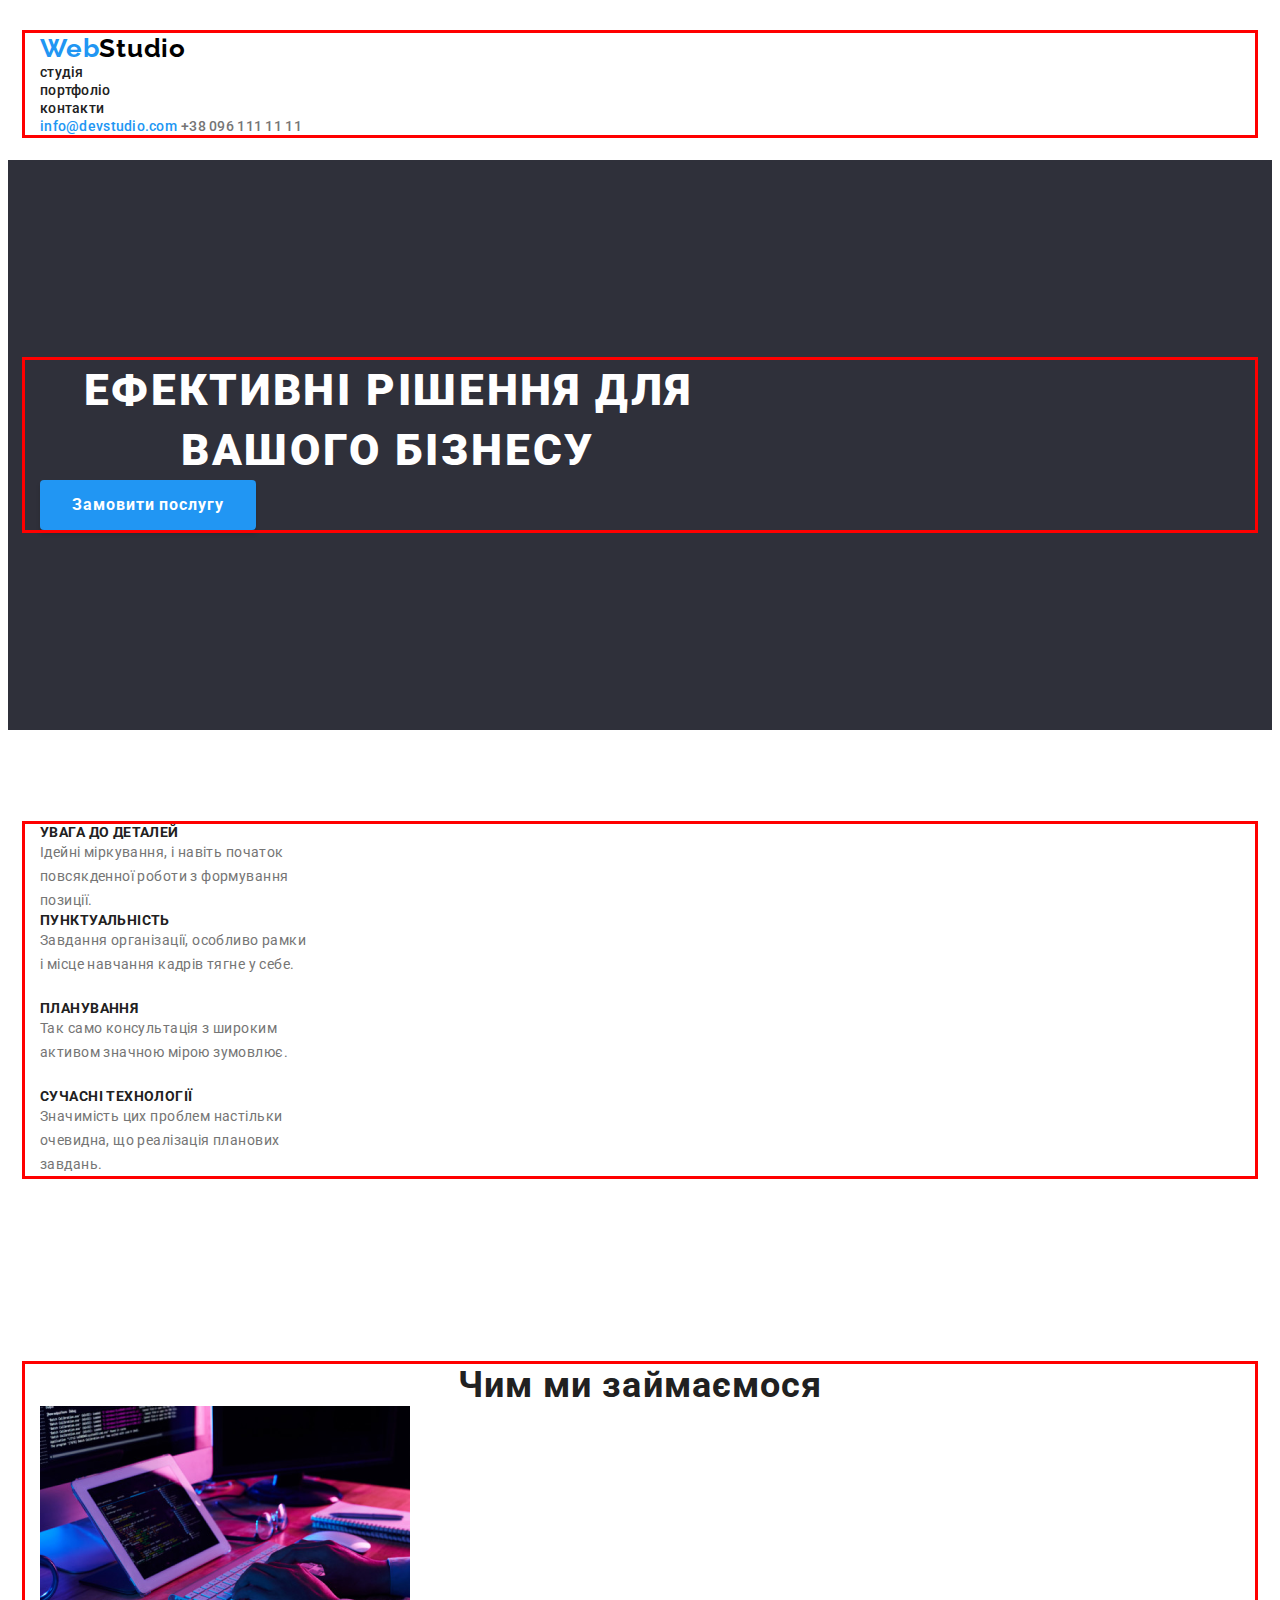
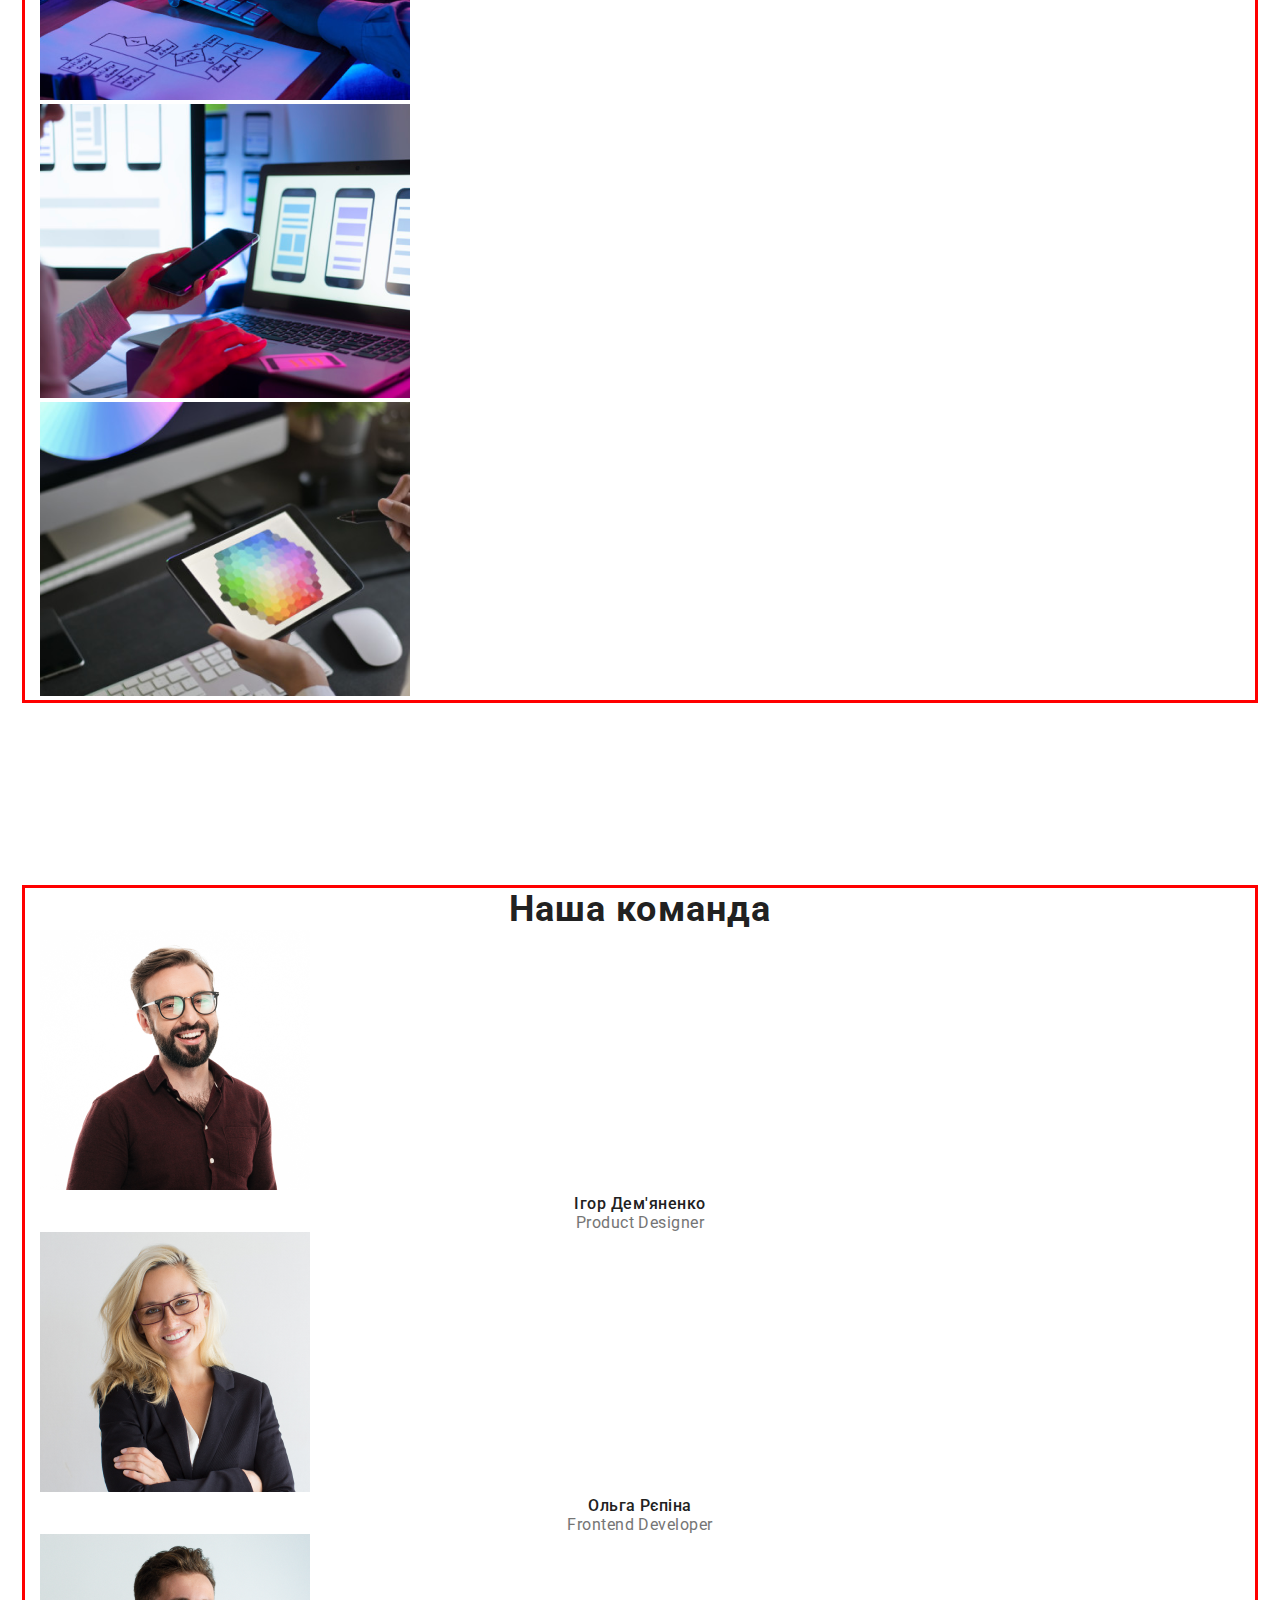
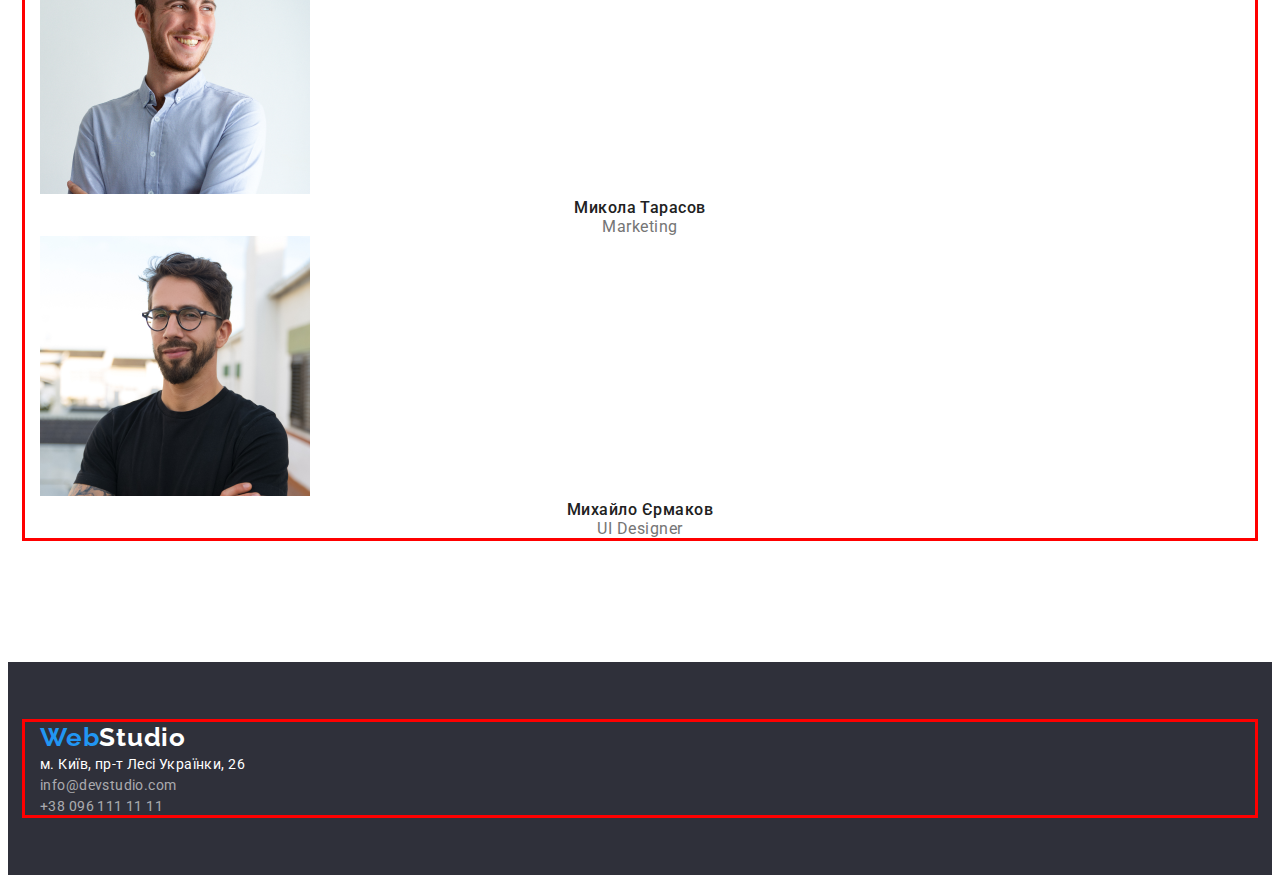
==== commit 4a9c7403: "1" ====
--- a/index.html
+++ b/index.html
@@ -13,127 +13,142 @@
   <link rel="stylesheet" href="https://cdnjs.cloudflare.com/ajax/libs/modern-normalize/3.0.1/modern-normalize.min.css"
     integrity="sha512-q6WgHqiHlKyOqslT/lgBgodhd03Wp4BEqKeW6nNtlOY4quzyG3VoQKFrieaCeSnuVseNKRGpGeDU3qPmabCANg=="
     crossorigin="anonymous" referrerpolicy="no-referrer" />
-  <link rel="stylesheet" href="./css/resest.css">
+  <link rel="stylesheet" href="./css/resest.css" />
   <link rel="stylesheet" href="./css/style.css" />
 </head>
 
 <body>
   <header class="header">
-    <h2 class="header-title"><span class="header-span">Web</span>Studio</h2>
-    <ul class="header-list">
-      <li class="header-item">
-        <a class="header-link2" href="./index.html">студія</a>
-      </li>
-      <li class="header-item">
-        <a class="header-link" href="./portfolio.html">портфоліо</a>
-      </li>
-      <li class="header-item">
-        <a class="header-link" href="">контакти</a>
-      </li>
-    </ul>
-    <a class="header-mail" href="mailto:info@devstudio.com">info@devstudio.com</a>
-    <a class="header-tel" href="tel:+380961111111">+38 096 111 11 11</a>
+    <div class="container">
+      <h2 class="header-title"><span class="header-span">Web</span>Studio</h2>
+      <ul class="header-list">
+        <li class="header-item">
+          <a class="header-link" href="./index.html">студія</a>
+        </li>
+        <li class="header-item">
+          <a class="header-link" href="./portfolio.html">портфоліо</a>
+        </li>
+        <li class="header-item">
+          <a class="header-link" href="">контакти</a>
+        </li>
+      </ul>
+      <a class="header-mail" href="mailto:info@devstudio.com">info@devstudio.com</a>
+      <a class="header-tel" href="tel:+380961111111">+38 096 111 11 11</a>
+    </div>
   </header>
   <main>
-    <section class="effective">
-      <h1 class="effective-title">Ефективні рішення для вашого бізнесу</h1>
-      <button class="effective-button" type="button">Замовити послугу</button>
+    <section class="decision">
+      <div class="container">
+        <h1 class="decision-title">Ефективні рішення для вашого бізнесу</h1>
+        <button class="decision-button" type="button">
+          Замовити послугу
+        </button>
+      </div>
     </section>
-    <section class="warning">
-      <ul class="warning-list">
-        <li class="warning-item">
-          <article class="warning-art">
-            <h2 class="warning-title">УВАГА ДО ДЕТАЛЕЙ</h2>
-            <p class="warning-text">
-              Ідейні міркування, і навіть початок повсякденної роботи з
-              формування позиції.
-            </p>
-          </article>
-        </li>
-        <li class="warning-item">
-          <article class="warning-art">
-            <h2 class="warning-title">ПУНКТУАЛЬНІСТЬ</h2>
-            <p class="warning-text">
-              Завдання організації, особливо рамки і місце навчання кадрів
-              тягне у себе.
-            </p>
-          </article>
-        </li>
-        <li class="warning-item">
-          <article class="warning-art">
-            <h2 class="warning-title">ПЛАНУВАННЯ</h2>
-            <p class="warning-text">
-              Так само консультація з широким активом значною мірою зумовлює.
-            </p>
-          </article>
-        </li>
-        <li class="warning-item">
-          <article class="warning-art">
-            <h2 class="warning-title">СУЧАСНІ ТЕХНОЛОГІЇ</h2>
-            <p class="warning-text">
-              Значимість цих проблем настільки очевидна, що реалізація
-              планових завдань.
-            </p>
-          </article>
-        </li>
-      </ul>
+    <section class="details">
+      <div class="container">
+        <ul class="details-list">
+          <li class="details-item">
+            <article class="details-art">
+              <h2 class="details-title">УВАГА ДО ДЕТАЛЕЙ</h2>
+              <p class="details-text">
+                Ідейні міркування, і навіть початок повсякденної роботи з
+                формування позиції.
+              </p>
+            </article>
+          </li>
+          <li class="details-item">
+            <article class="details-art">
+              <h2 class="details-title">ПУНКТУАЛЬНІСТЬ</h2>
+              <p class="details-text">
+                Завдання організації, особливо рамки і місце навчання кадрів
+                тягне у себе.
+              </p>
+            </article>
+          </li>
+          <li class="details-item">
+            <article class="details-art">
+              <h2 class="details-title">ПЛАНУВАННЯ</h2>
+              <p class="details-text">
+                Так само консультація з широким активом значною мірою
+                зумовлює.
+              </p>
+            </article>
+          </li>
+          <li class="details-item">
+            <article class="details-art">
+              <h2 class="details-title">СУЧАСНІ ТЕХНОЛОГІЇ</h2>
+              <p class="details-text">
+                Значимість цих проблем настільки очевидна, що реалізація
+                планових завдань.
+              </p>
+            </article>
+          </li>
+        </ul>
+      </div>
     </section>
-    <section class="engaged">
-      <h2 class="engaged-title">Чим ми займаємося</h2>
-      <ul class="engaged-list">
-        <li class="engaged-item">
-          <img class="engaged-photo" src="./images/first.png" alt="keyboard" width="100" />
-        </li>
-        <li class="engaged-item">
-          <img class="engaged-photo" src="./images/second.png" alt="phone" width="100" />
-        </li>
-        <li class="engaged-item">
-          <img class="engaged-photo" src="./images/third.png" alt="tablet" width="100" />
-        </li>
-      </ul>
+    <section class="doing">
+      <div class="container">
+        <h2 class="doing-title">Чим ми займаємося</h2>
+        <ul class="doing-list">
+          <li class="doing-item">
+            <img class="doing-photo" src="./images/first.png" alt="keyboard" width="100" />
+          </li>
+          <li class="doing-item">
+            <img class="doing-photo" src="./images/second.png" alt="phone" width="100" />
+          </li>
+          <li class="doing-item">
+            <img class="doing-photo" src="./images/third.png" alt="tablet" width="100" />
+          </li>
+        </ul>
+      </div>
     </section>
     <section class="team">
-      <h2 class="team-title">Наша команда</h2>
-      <ul class="team-list">
-        <li class="team-item">
-          <img class="team-photo" src="./images/igor.png" alt="igor" width="100" />
-          <h3 class="team-subtitle">Ігор Дем'яненко</h3>
-          <h4 class="team-text">Product Designer</h4>
-        </li>
+      <div class="container">
+        <h2 class="team-title">Наша команда</h2>
+        <ul class="team-list">
+          <li class="team-item">
+            <img class="team-photo" src="./images/igor.png" alt="igor" width="100" />
+            <h3 class="team-subtitle">Ігор Дем'яненко</h3>
+            <h4 class="team-text">Product Designer</h4>
+          </li>
 
-        <li class="team-item">
-          <img class="team-photo" src="./images/olga.png" alt="olga" width="100" />
-          <h3 class="team-subtitle">Ольга Рєпіна</h3>
-          <h4 class="team-text">Frontend Developer</h4>
-        </li>
-        <li class="team-item">
-          <img class="team-photo" src="./images/mykola.png" alt="mychola" width="100" />
-          <h3 class="team-subtitle">Микола Тарасов</h3>
-          <h4 class="team-text">Marketing</h4>
-        </li>
-        <li class="team-item">
-          <img class="team-photo" src="./images/michael.png" alt="mychailo" width="100" />
-          <h3 class="team-subtitle">Михайло Єрмаков</h3>
-          <h4 class="team-text">UI Designer</h4>
-        </li>
-      </ul>
+          <li class="team-item">
+            <img class="team-photo" src="./images/olga.png" alt="olga" width="100" />
+            <h3 class="team-subtitle">Ольга Рєпіна</h3>
+            <h4 class="team-text">Frontend Developer</h4>
+          </li>
+          <li class="team-item">
+            <img class="team-photo" src="./images/mykola.png" alt="mychola" width="100" />
+            <h3 class="team-subtitle">Микола Тарасов</h3>
+            <h4 class="team-text">Marketing</h4>
+          </li>
+          <li class="team-item">
+            <img class="team-photo" src="./images/michael.png" alt="mychailo" width="100" />
+            <h3 class="team-subtitle">Михайло Єрмаков</h3>
+            <h4 class="team-text">UI Designer</h4>
+          </li>
+        </ul>
+      </div>
     </section>
   </main>
   <footer class="footer">
-    <h2 class="footer-title"><span class="footer-span">Web</span>Studio</h2>
-    <ul class="footer-list">
-      <li class="footer-item">
-        <address class="foooter-address">
-          м. Київ, пр-т Лесі Українки, 26
-        </address>
-      </li>
-      <li class="footer-item">
-        <h4 class="footer-mail">info@devstudio.com</h4>
-      </li>
-      <li class="footer-item">
-        <h5 class="footer-tel">+38 096 111 11 11</h5>
-      </li>
-    </ul>
+    <div class="container">
+      <h2 class="footer-title"><span class="footer-span">Web</span>Studio</h2>
+      <ul class="footer-list">
+        <li class="footer-item">
+          <address class="foooter-address">
+            м. Київ, пр-т Лесі Українки, 26
+          </address>
+        </li>
+        <li class="footer-item">
+          <h4 class="footer-mail">info@devstudio.com</h4>
+        </li>
+        <li class="footer-item">
+          <h5 class="footer-tel">+38 096 111 11 11</h5>
+        </li>
+      </ul>
+    </div>
   </footer>
 </body>
 
--- a/css/style.css
+++ b/css/style.css
@@ -1,10 +1,25 @@
 :root {
   --text-color: #212121;
-  --title-color: #FFFFFF;
+  --title-color: #ffffff;
   --subtext-color: #757575;
-  --bg-color: #2F303A;
-  --subtitle-color: #2196F3;
+  --bg-color: #2f303a;
+  --subtitle-color: #2196f3;
   --text2-color: #000;
+}
+
+.container {
+  width: 1200px;
+  outline: solid red;
+  margin: 0 auto;
+  padding-left: 15px;
+  padding-right: 15px;
+  padding-left: 15px;
+  padding-right: 15px;
+}
+
+.header {
+  padding-top: 25px;
+  padding-bottom: 25px;
 }
 
 .header-title {
@@ -27,7 +42,7 @@
   letter-spacing: 0.78px;
 }
 
-.header-link2 {
+.header-link:hover {
   color: var(--subtitle-color);
   font-family: Roboto;
   font-size: 14px;
@@ -67,7 +82,12 @@
   letter-spacing: 0.28px;
 }
 
-.effective-title {
+.decision {
+  padding-top: 200px;
+  padding-bottom: 200px;
+}
+
+.decision-title {
   color: var(--title-color);
   text-align: center;
   font-family: Roboto;
@@ -81,7 +101,7 @@
   flex-shrink: 0;
 }
 
-.effective-button {
+.decision-button {
   color: var(--title-color);
   text-align: center;
   font-family: Roboto;
@@ -98,14 +118,17 @@
   flex-shrink: 0;
 }
 
-.effective {
+.decision {
   background: var(--bg-color);
-  width: 1600px;
-  height: 600px;
-  flex-shrink: 0;
-}
-
-.warning-title {
+
+}
+
+.details {
+  padding-top: 94px;
+  padding-bottom: 94px;
+}
+
+.details-title {
   color: var(--text-color);
   font-family: Roboto;
   font-size: 14px;
@@ -117,7 +140,7 @@
   width: 270px;
 }
 
-.warning-text {
+.details-text {
   color: var(--subtext-color);
   font-family: Roboto;
   font-size: 14px;
@@ -130,7 +153,12 @@
   flex-shrink: 0;
 }
 
-.engaged-title {
+.doing {
+  padding-top: 94px;
+  padding-bottom: 94px;
+}
+
+.doing-title {
   color: var(--text-color);
   text-align: center;
   font-family: Roboto;
@@ -141,11 +169,17 @@
   letter-spacing: 1.08px;
 }
 
-.engaged-photo {
+.doing-photo {
   width: 370px;
   height: 294px;
   flex-shrink: 0;
   background: url(<path-to-image>) lightgray 50% / cover no-repeat;
+}
+
+.team {
+  padding-top: 94px;
+  padding-bottom: 94px;
+  padding-bottom: 124px;
 }
 
 .team-title {
@@ -190,9 +224,8 @@
 
 .footer {
   background: var(--bg-color);
-  width: 1600px;
-  height: 252px;
-  flex-shrink: 0;
+  padding-top: 60px;
+  padding-bottom: 60px;
 }
 
 .footer-title {
@@ -229,7 +262,7 @@
 }
 
 .footer-mail {
-  color: rgba(255, 255, 255, 0.60);
+  color: rgba(255, 255, 255, 0.6);
   font-family: Roboto;
   font-size: 14px;
   font-style: normal;
@@ -242,7 +275,7 @@
 }
 
 .footer-tel {
-  color: rgba(255, 255, 255, 0.60);
+  color: rgba(255, 255, 255, 0.6);
   font-family: Roboto;
   font-size: 14px;
   font-style: normal;
@@ -252,6 +285,10 @@
   width: 231px;
   height: 21px;
   flex-shrink: 0;
+}
+
+.button {
+  padding-top: 94px;
 }
 
 .button-btn {
@@ -259,7 +296,8 @@
   background: var(--subtitle-color);
 
 
-  box-shadow: 0px 3px 1px 0px rgba(0, 0, 0, 0.10), 0px 1px 2px 0px rgba(0, 0, 0, 0.08), 0px 2px 2px 0px rgba(0, 0, 0, 0.12);
+  box-shadow: 0px 3px 1px 0px rgba(0, 0, 0, 0.1),
+    0px 1px 2px 0px rgba(0, 0, 0, 0.08), 0px 2px 2px 0px rgba(0, 0, 0, 0.12);
   width: 73px;
   height: 38px;
   flex-shrink: 0;
@@ -270,7 +308,6 @@
   font-style: normal;
   font-weight: 500;
   line-height: 26px;
-  /* 162.5% */
   letter-spacing: 0.48px;
 }
 
@@ -283,6 +320,11 @@
   font-weight: 500;
   line-height: 26px;
   letter-spacing: 0.48px;
+}
+
+.list {
+  padding-top: 50px;
+  padding-bottom: 94px;
 }
 
 .list-photo {
